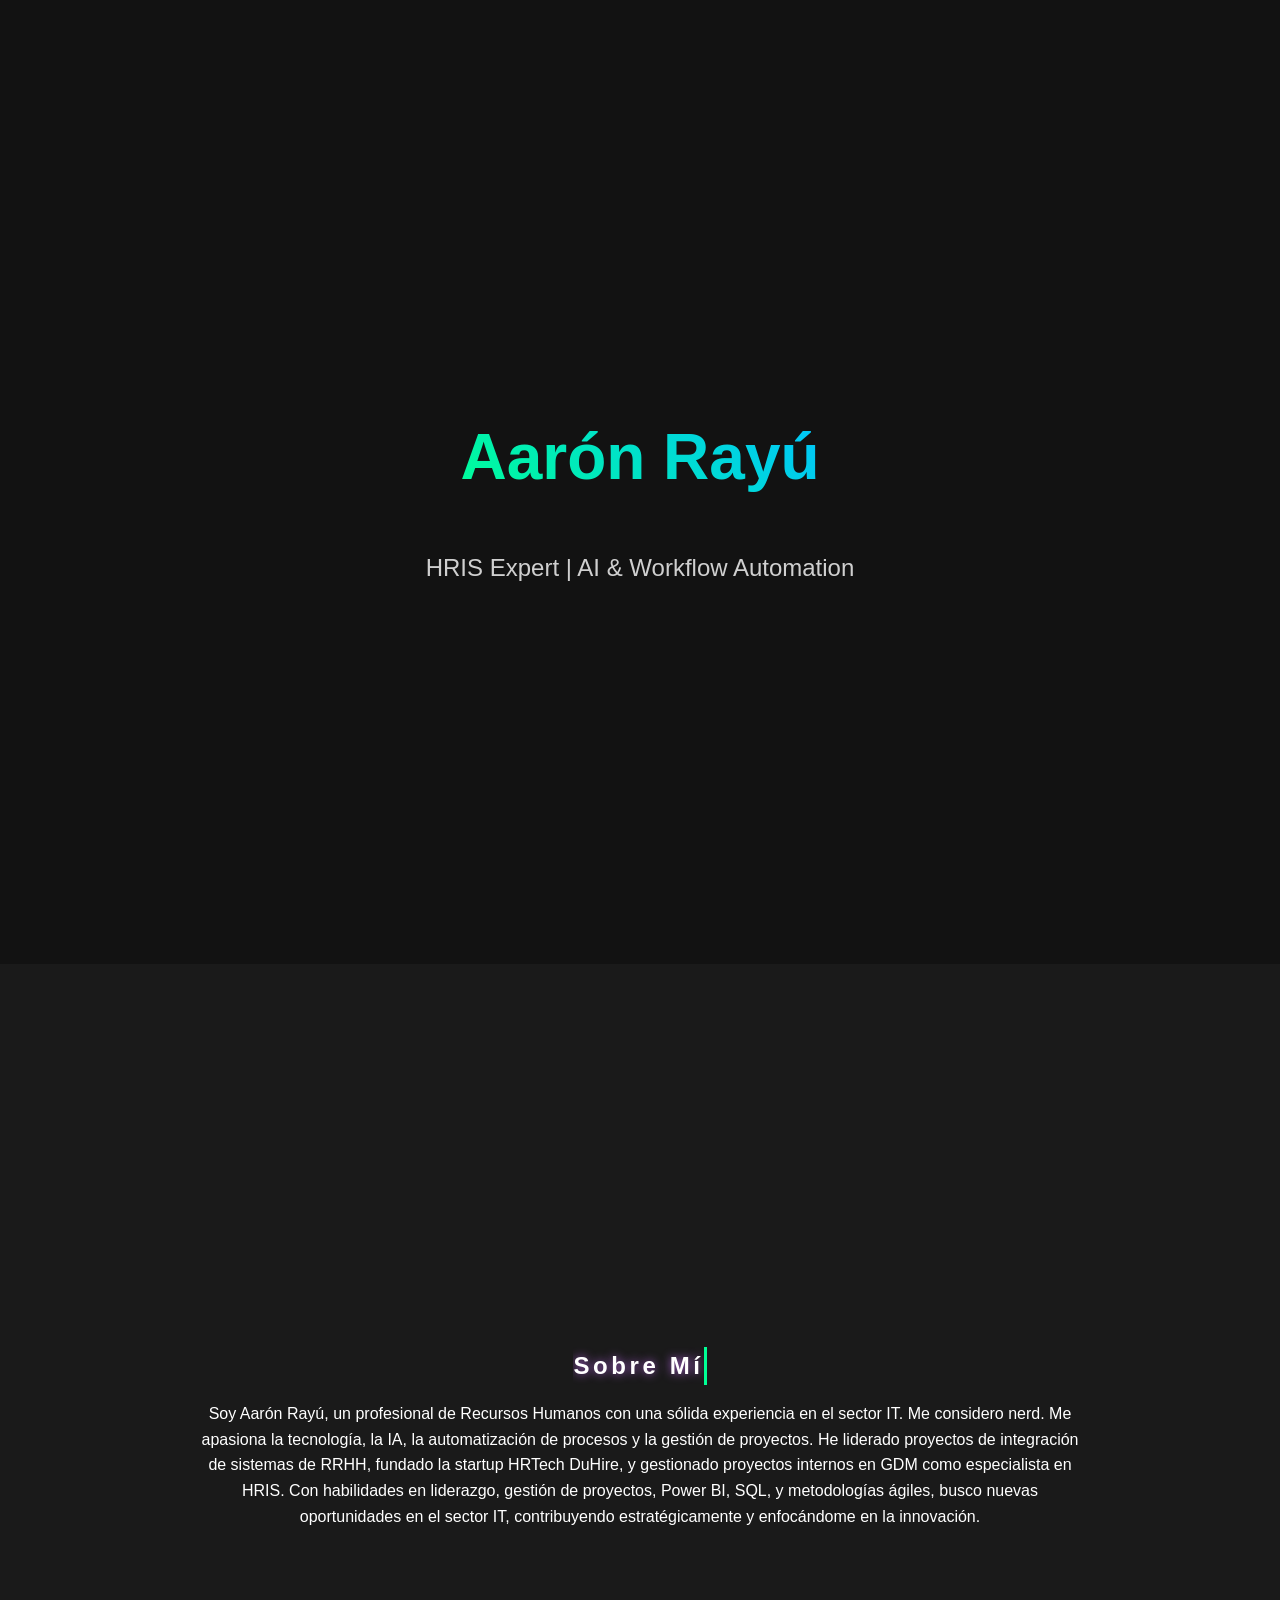
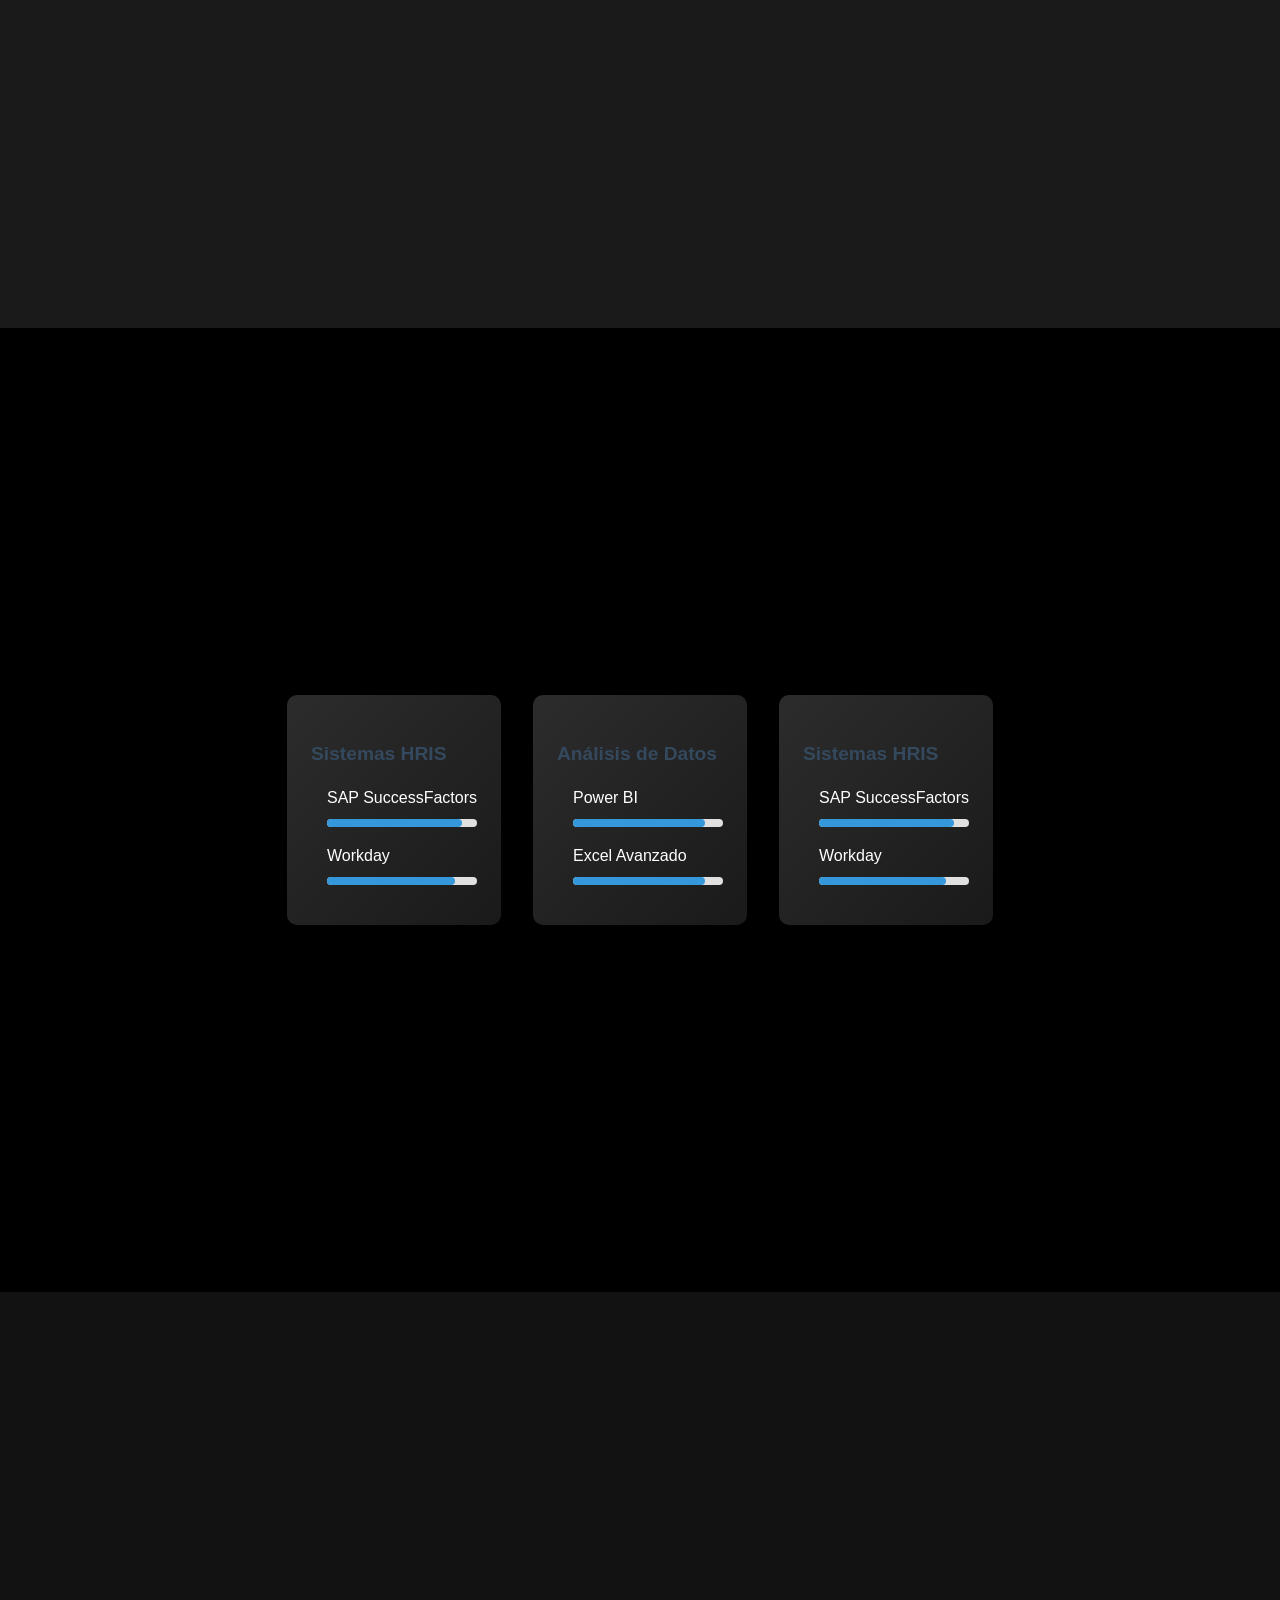
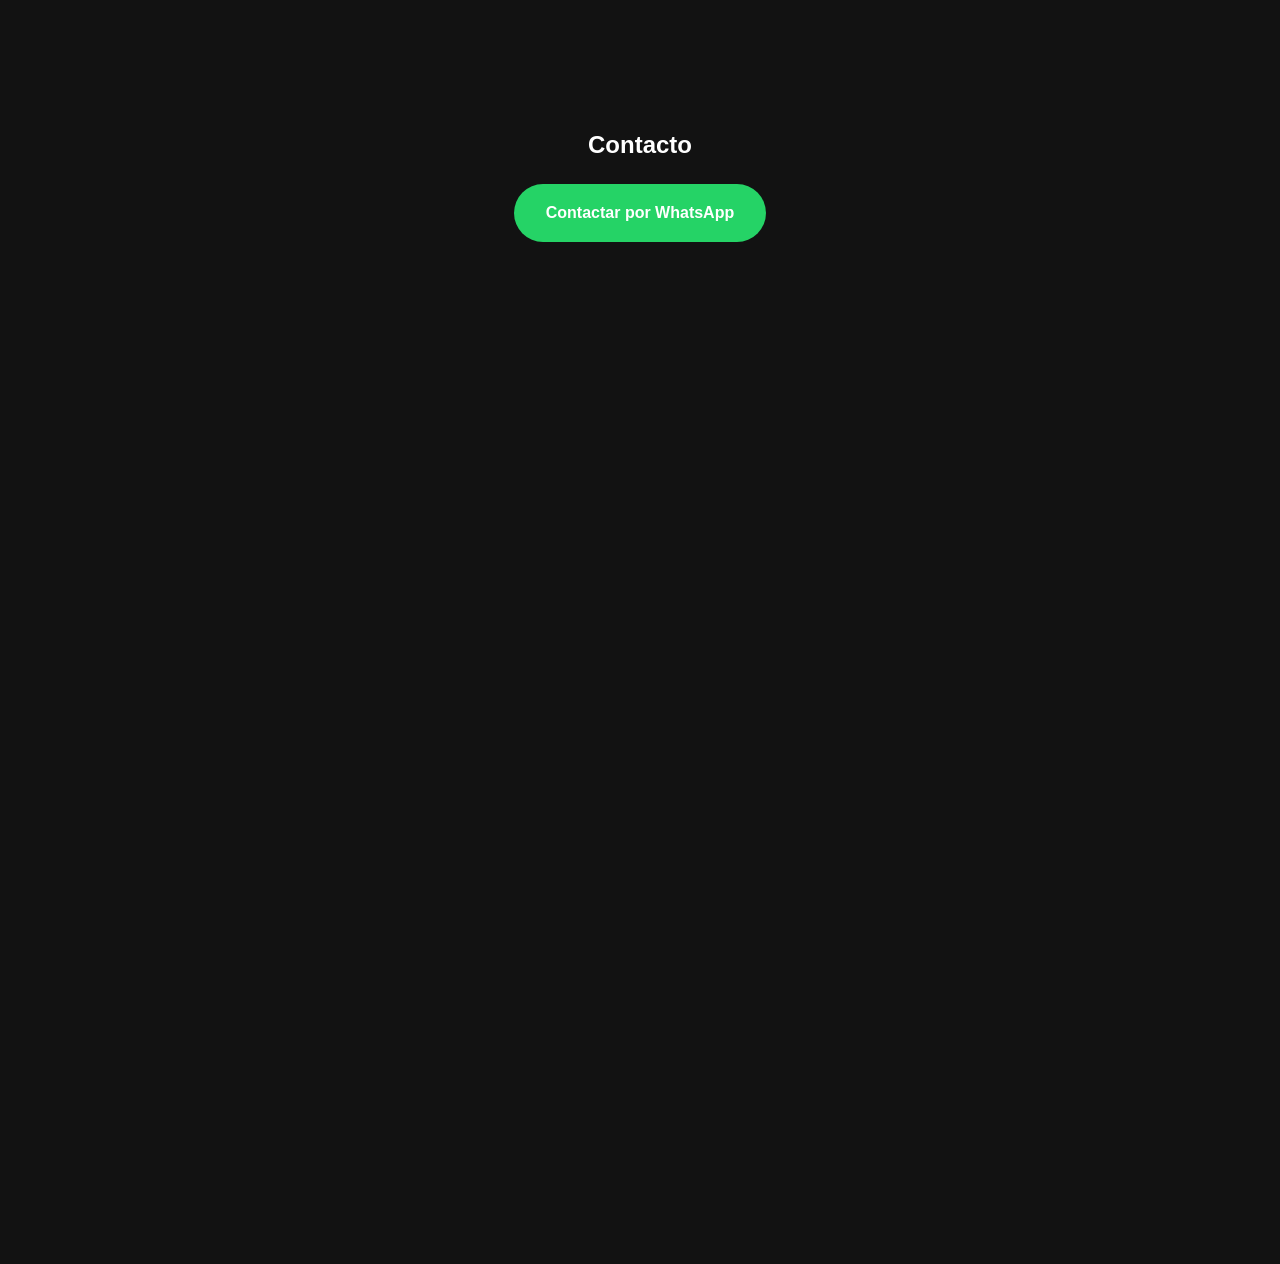
==== index.html @ 1d10088f "Update and rename index.html.html to index.html" ====
<!DOCTYPE html>
<html lang="es">
<head>
    <meta charset="UTF-8">
    <meta name="viewport" content="width=device-width, initial-scale=1.0">
    <title>Aarón Rayú - HRIS Automation AI</title>
    <link rel="stylesheet" href="experimentostyle.css">
</head>
<body>
    <section class="hero">
        <h1>Aarón Rayú</h1>
        <p>HRIS Expert | AI & Workflow Automation</p>
    </section>

    <section class="about">
        <div style="padding: 0 10rem;">
            <h1 class="typewriter">Sobre Mí</h1>
            <p class="typewriter-delay">Soy Aarón Rayú, un profesional de Recursos Humanos con una sólida experiencia en el sector IT. Me considero nerd. Me apasiona la tecnología, la IA, la automatización de procesos y la gestión de proyectos. He liderado proyectos de integración de sistemas de RRHH, fundado la startup HRTech DuHire, y gestionado proyectos internos en GDM como especialista en HRIS. Con habilidades en liderazgo, gestión de proyectos, Power BI, SQL, y metodologías ágiles, busco nuevas oportunidades en el sector IT, contribuyendo estratégicamente y enfocándome en la innovación.</p>
        </div>
    </section>
    <!--Sección horizontal -->
    <section id="logros-section" class="horizontal-sections">
    <div class="container">
        <div class="sections-grid">
            <!-- Sección Habilidades -->
            <div class="section-card">
                <div class="skills-list">
                    <div class="skill-category">
                        <h3>Sistemas HRIS</h3>
                        <div class="skill-item">
                            <i class="fas fa-database"></i>
                            <div class="skill-info">
                                <span>SAP SuccessFactors</span>
                                <div class="progress-bar" data-progress="90"></div>
                            </div>
                        </div>
                        <div class="skill-item">
                            <i class="fas fa-cloud"></i>
                            <div class="skill-info">
                                <span>Workday</span>
                                <div class="progress-bar" data-progress="85"></div>
                            </div>
                        </div>
                    </div>
                </div>
            </div>

            <!-- Experiencia actualizada con más detalles -->
            <div class="section-card">
                <div class="skills-list">
                    <div class="skill-category">
                        <h3>Análisis de Datos</h3>
                        <div class="skill-item">
                            <i class="fas fa-chart-bar"></i>
                            <div class="skill-info">
                                <span>Power BI</span>
                                <div class="progress-bar" data-progress="88"></div>
                            </div>
                        </div>
                        <div class="skill-item">
                            <i class="fas fa-table"></i>
                            <div class="skill-info">
                                <span>Excel Avanzado</span>
                                <div class="progress-bar" data-progress="88"></div>
                            </div>
                        </div>
                    </div>
                </div>
            </div>

            <!-- Sección Logros -->
            <div class="section-card">
                <div class="skills-list">
                    <div class="skill-category">
                        <h3>Sistemas HRIS</h3>
                        <div class="skill-item">
                            <i class="fas fa-database"></i>
                            <div class="skill-info">
                                <span>SAP SuccessFactors</span>
                                <div class="progress-bar" data-progress="90"></div>
                            </div>
                        </div>
                        <div class="skill-item">
                            <i class="fas fa-cloud"></i>
                            <div class="skill-info">
                                <span>Workday</span>
                                <div class="progress-bar" data-progress="85"></div>
                            </div>
                        </div>
                    </div>
                </div>
            </div>
        </div>
    </div>
    </section>

    <section class="contact">
        <h2>Contacto</h2>
        <a href="https://wa.me/+5492364697158" class="whatsapp-btn" target="_blank">
            Contactar por WhatsApp
        </a>
    </section>

    <!-- Zapier Chatbot -->
    <div class="chatbot-container">
        <iframe 
            src='https://interfaces.zapier.com/embed/chatbot/cm3dgpeet00ac5e7r3qow39re' 
            height='600px' 
            width='400px' 
            allow='clipboard-write *' 
            style="border: none;">
        </iframe>
    </div>
</body>
</html>
---- experimentostyle.css ----
/* experimentostyle.css */
:root {
    --bg-color: #121212;
    --text-color: #ffffff;
    --accent-color: #00ff95;
    --spacing: 2rem;
}

body {
    margin: 0;
    padding: 0;
    background-color: var(--bg-color);
    color: var(--text-color);
    font-family: 'Inter', sans-serif;
    line-height: 1.6;
}

section {
    padding: var(--spacing);
    min-height: 100vh;
    display: flex;
    align-items: center;
    justify-content: center;
    flex-direction: column;
}

.hero {
    text-align: center;
}

.hero h1 {
    font-size: 4rem;
    margin-bottom: 1rem;
    background: linear-gradient(45deg, var(--accent-color), #00c3ff);
    -webkit-background-clip: text;
    background-clip: text;
    color: transparent;
}

.hero p {
    font-size: 1.5rem;
    opacity: 0.8;
}

.about {
    background-color: #1a1a1a;
    text-align: center;
}

.contact {
    text-align: center;
}

.whatsapp-btn {
    display: inline-block;
    background-color: #25D366;
    color: white;
    padding: 1rem 2rem;
    border-radius: 50px;
    text-decoration: none;
    font-weight: bold;
    transition: transform 0.3s ease;
}

.whatsapp-btn:hover {
    transform: translateY(-3px);
}

/* Estilos para la sección horizontal */
.horizontal-sections {
    padding: 2rem 0;
    background-color: #000000;
}

.container {
    max-width: 1200px;
    margin: 0 auto;
    padding: 0 1rem;
}

.sections-grid {
    display: grid;
    grid-template-columns: repeat(3, 1fr);
    gap: 2rem;
}

/* Estilos para las tarjetas de sección */
.section-card {
    background: linear-gradient(135deg, #2c2c2c 0%, #1a1a1a 100%);
    border-radius: 10px;
    padding: 1.5rem;
    box-shadow: 0 4px 6px rgba(0, 0, 0, 0.3);
    color: #ffffff;
}

.section-card h2 {
    background: linear-gradient(135deg, #00ff95 0%, #00b8ff 100%);
    -webkit-background-clip: text;
    background-clip: text;
    -webkit-text-fill-color: transparent;
    margin-bottom: 1.5rem;
    font-size: 1.5rem;
    border-bottom: 2px solid #00b8ff;
    padding-bottom: 0.5rem;
}

/* Estilos para las habilidades */
.skills-list {
    display: flex;
    flex-direction: column;
    gap: 1.5rem;
}

.skill-category h3 {
    color: #34495e;
    margin-bottom: 1rem;
    font-size: 1.2rem;
}

.skill-item {
    display: flex;
    align-items: center;
    margin-bottom: 1rem;
}

.skill-item i {
    font-size: 1.5rem;
    margin-right: 1rem;
    color: #3498db;
}

.skill-info {
    flex-grow: 1;
}

.progress-bar {
    height: 8px;
    background: #e0e0e0;
    border-radius: 4px;
    margin-top: 0.5rem;
    position: relative;
}

.progress-bar::after {
    content: '';
    position: absolute;
    left: 0;
    top: 0;
    height: 100%;
    background: #3498db;
    border-radius: 4px;
    width: var(--progress);
}

/* Estilos para la experiencia */
.experience-list {
    display: flex;
    flex-direction: column;
    gap: 1.5rem;
}

.experience-item {
    padding-bottom: 1rem;
    border-bottom: 1px solid #eee;
}

.experience-header {
    display: flex;
    align-items: center;
    gap: 1rem;
    margin-bottom: 0.5rem;
}

.experience-header i {
    color: #3498db;
}

.experience-header strong {
    color: #7f8c8d;
}

.company {
    color: #7f8c8d;
    font-style: italic;
    margin: 0.5rem 0;
}

.experience-details {
    margin-top: 0.5rem;
    padding-left: 1.2rem;
}

.experience-details li {
    margin-bottom: 0.3rem;
    color: #666;
}

/* Estilos para los logros */
.achievements-list {
    display: flex;
    flex-direction: column;
    gap: 1.5rem;
}

.achievement-item {
    display: flex;
    gap: 1rem;
    align-items: flex-start;
}

.achievement-icon {
    background: #3498db;
    color: white;
    width: 40px;
    height: 40px;
    border-radius: 50%;
    display: flex;
    align-items: center;
    justify-content: center;
}

.achievement-content h3 {
    color: #2c3e50;
    margin-bottom: 0.3rem;
    font-size: 1.1rem;
}

.achievement-content p {
    color: #666;
    margin-bottom: 0.3rem;
}

.achievement-date {
    color: #95a5a6;
    font-size: 0.9rem;
}

/* Media queries para responsividad */
@media (max-width: 768px) {
    .sections-grid {
        grid-template-columns: 1fr;
    }
    
    .section-card {
        padding: 1rem;
    }
}

/* Animación para las barras de progreso */
.progress-bar[data-progress] {
    --progress: 0%;
}

.progress-bar[data-progress="90"] { --progress: 90%; }
.progress-bar[data-progress="85"] { --progress: 85%; }
.progress-bar[data-progress="88"] { --progress: 88%; }
.progress-bar[data-progress="82"] { --progress: 82%; }

.typewriter {
    overflow: hidden;
    border-right: .15em solid var(--accent-color);
    white-space: nowrap;
    margin: 0 auto;
    letter-spacing: 0.15em;
    animation: 
        typing 3.5s steps(30, end),
        blink-caret .75s step-end infinite;
    max-width: fit-content;
    font-weight: bold;
    text-shadow: 0 0 10px rgba(180, 99, 226, 0.897);
}

@keyframes typing {
    from { width: 0 }
    to { width: 100% }
}

@keyframes blink-caret {
    from, to { border-color: transparent }
    50% { border-color: #00b8ff }

}

.chat-container {
    position: fixed;
    bottom: 20px;
    right: 20px;
    width: 350px;
    height: 500px;
    z-index: 1000;
    background: var(--bg-color);
    border-radius: 10px;
    box-shadow: 0 4px 12px rgba(0, 0, 0, 0.15);
    overflow: hidden;
}

.chat-widget {
    width: 100%;
    height: 100%;
}

/* Responsive */
@media (max-width: 768px) {
    .chat-container {
        width: 90%;
        height: 400px;
        bottom: 10px;
        right: 5%;
    }
}
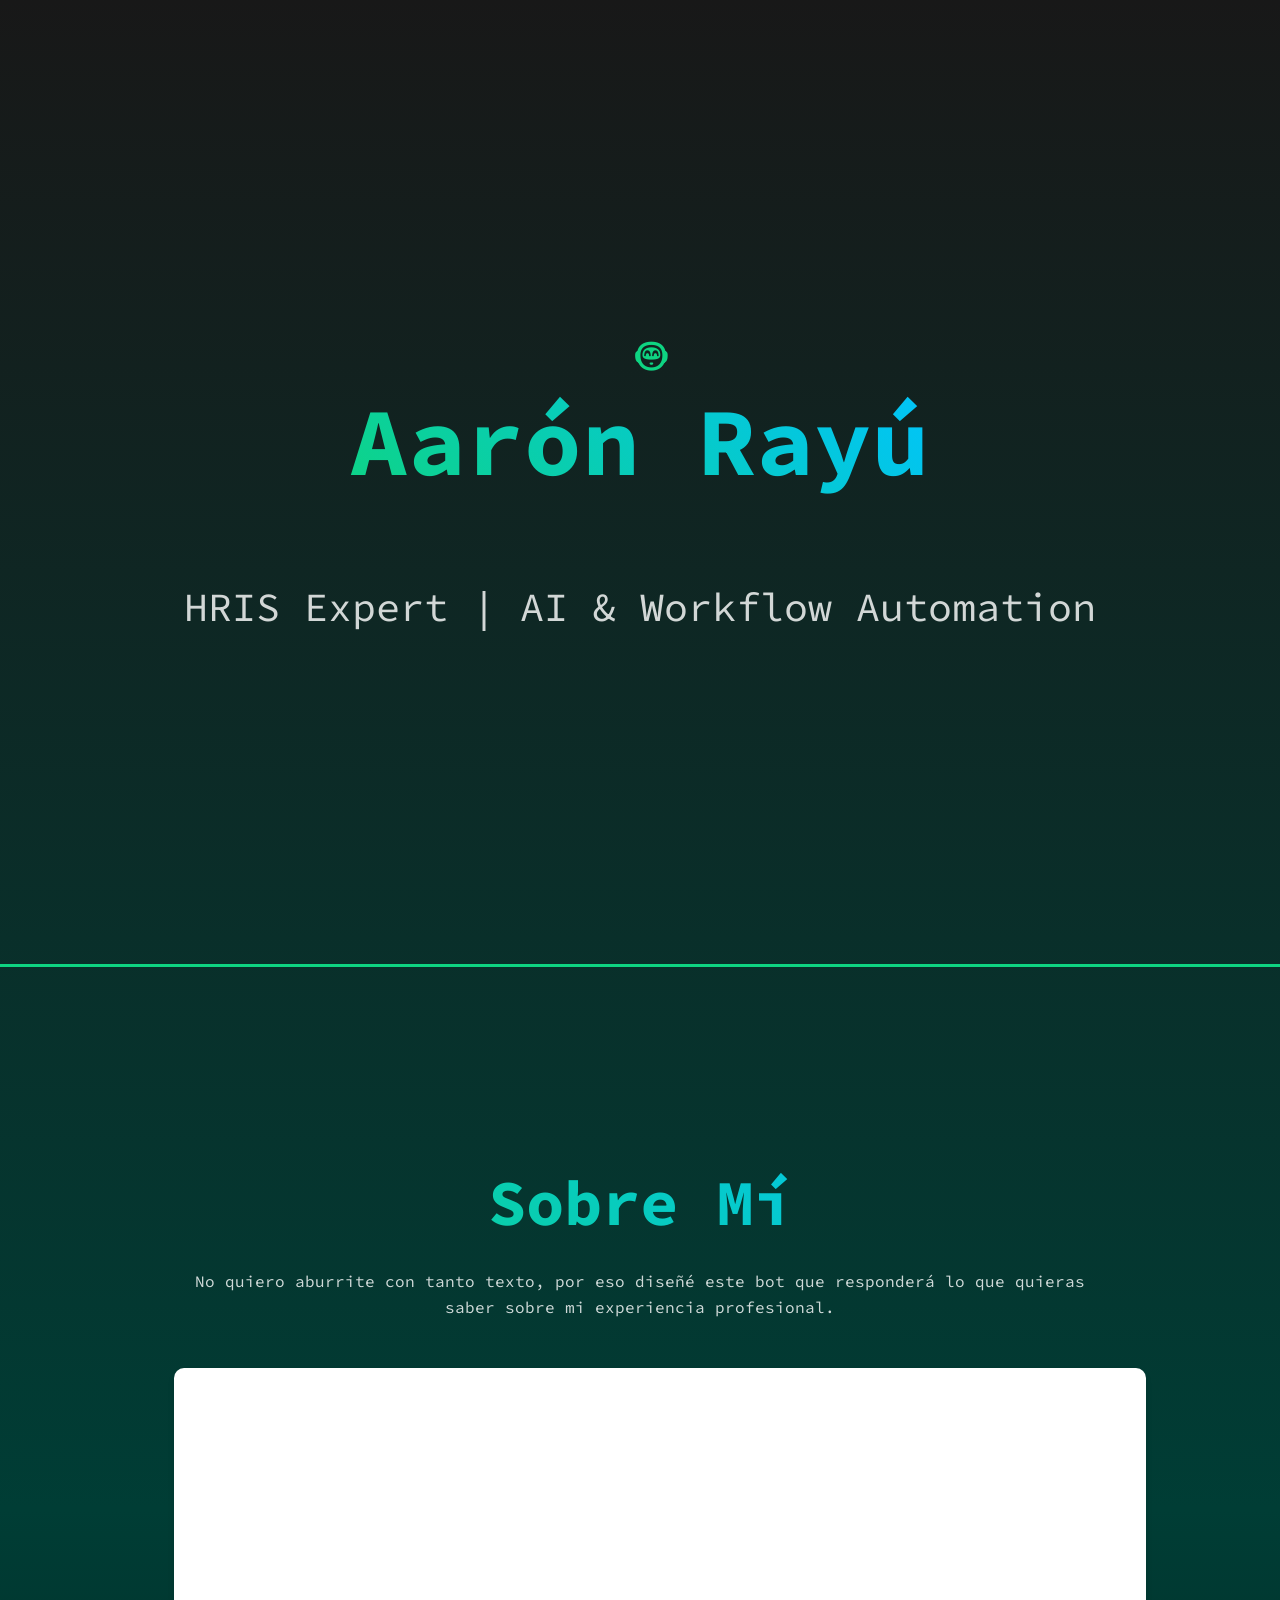
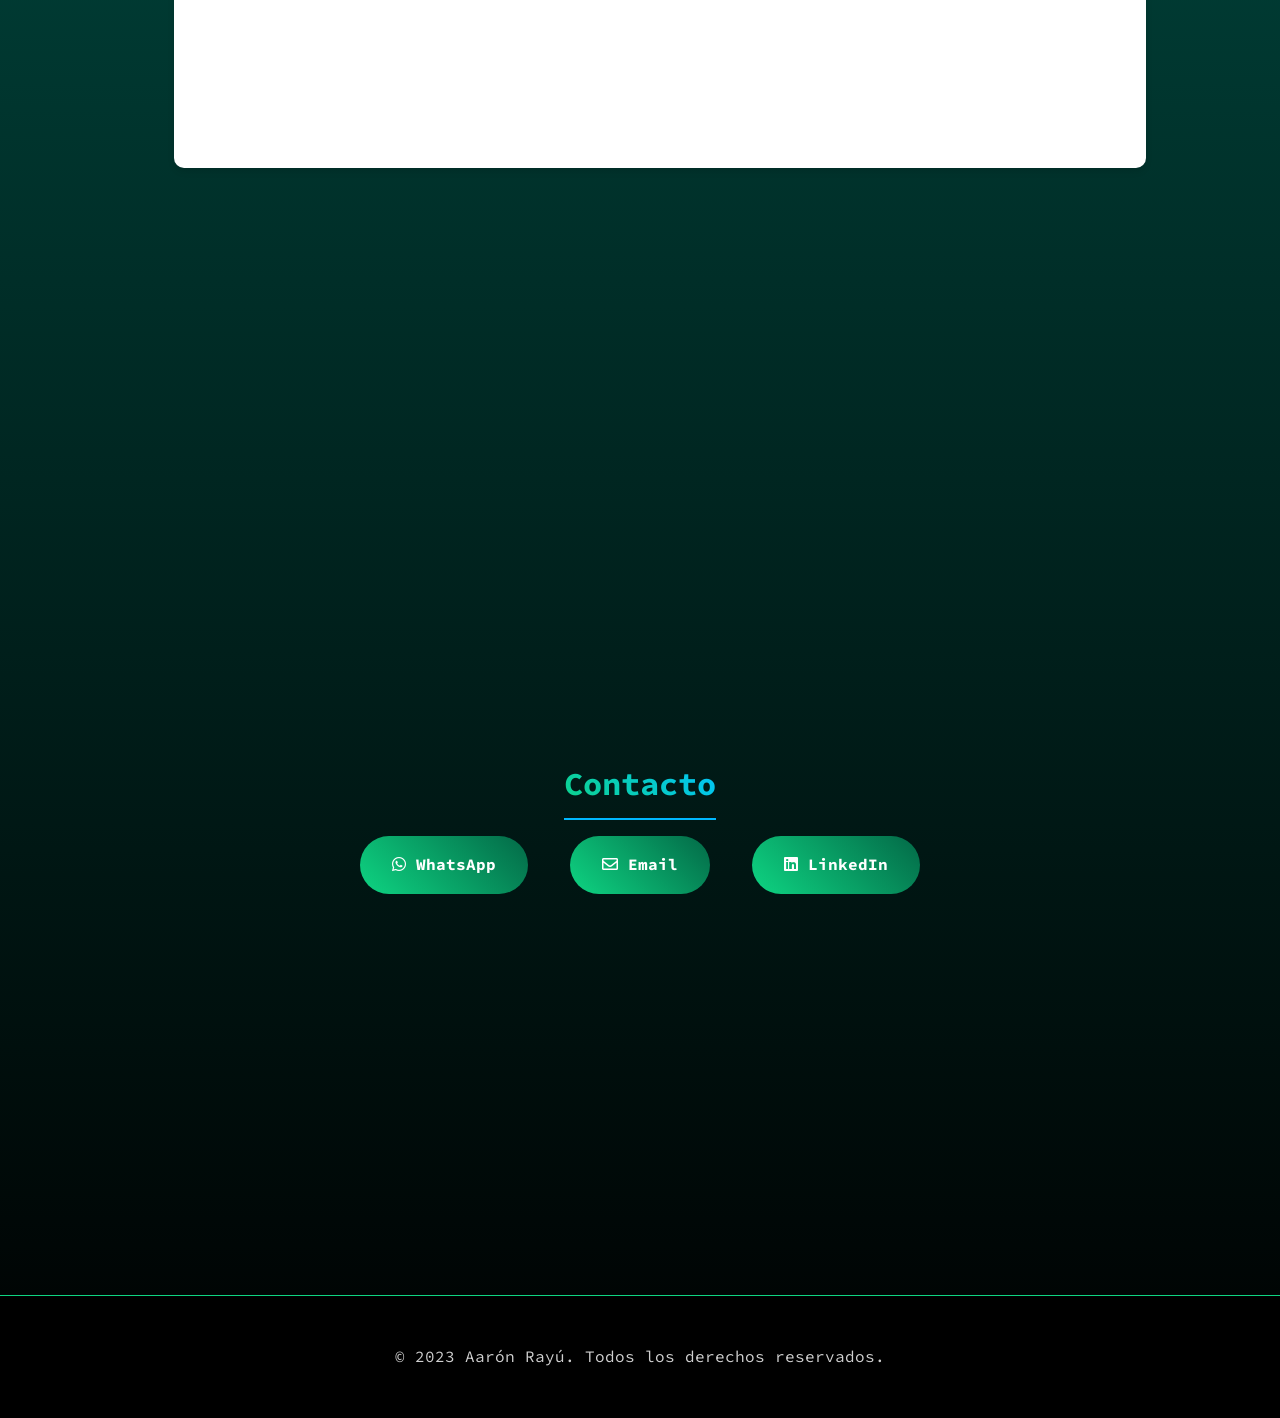
==== commit f10bbce8: "Update index.html" ====
--- a/index.html
+++ b/index.html
@@ -15,101 +15,35 @@
     <section class="about">
         <div style="padding: 0 10rem;">
             <h1 class="typewriter">Sobre Mí</h1>
-            <p class="typewriter-delay">Soy Aarón Rayú, un profesional de Recursos Humanos con una sólida experiencia en el sector IT. Me considero nerd. Me apasiona la tecnología, la IA, la automatización de procesos y la gestión de proyectos. He liderado proyectos de integración de sistemas de RRHH, fundado la startup HRTech DuHire, y gestionado proyectos internos en GDM como especialista en HRIS. Con habilidades en liderazgo, gestión de proyectos, Power BI, SQL, y metodologías ágiles, busco nuevas oportunidades en el sector IT, contribuyendo estratégicamente y enfocándome en la innovación.</p>
+            <p class="typewriter-delay">No quiero aburrite con tanto texto, por eso diseñé este bot que responderá lo que quieras saber sobre mi experiencia profesional.</p>
         </div>
-    </section>
-    <!--Sección horizontal -->
-    <section id="logros-section" class="horizontal-sections">
-    <div class="container">
-        <div class="sections-grid">
-            <!-- Sección Habilidades -->
-            <div class="section-card">
-                <div class="skills-list">
-                    <div class="skill-category">
-                        <h3>Sistemas HRIS</h3>
-                        <div class="skill-item">
-                            <i class="fas fa-database"></i>
-                            <div class="skill-info">
-                                <span>SAP SuccessFactors</span>
-                                <div class="progress-bar" data-progress="90"></div>
-                            </div>
-                        </div>
-                        <div class="skill-item">
-                            <i class="fas fa-cloud"></i>
-                            <div class="skill-info">
-                                <span>Workday</span>
-                                <div class="progress-bar" data-progress="85"></div>
-                            </div>
-                        </div>
-                    </div>
-                </div>
-            </div>
-
-            <!-- Experiencia actualizada con más detalles -->
-            <div class="section-card">
-                <div class="skills-list">
-                    <div class="skill-category">
-                        <h3>Análisis de Datos</h3>
-                        <div class="skill-item">
-                            <i class="fas fa-chart-bar"></i>
-                            <div class="skill-info">
-                                <span>Power BI</span>
-                                <div class="progress-bar" data-progress="88"></div>
-                            </div>
-                        </div>
-                        <div class="skill-item">
-                            <i class="fas fa-table"></i>
-                            <div class="skill-info">
-                                <span>Excel Avanzado</span>
-                                <div class="progress-bar" data-progress="88"></div>
-                            </div>
-                        </div>
-                    </div>
-                </div>
-            </div>
-
-            <!-- Sección Logros -->
-            <div class="section-card">
-                <div class="skills-list">
-                    <div class="skill-category">
-                        <h3>Sistemas HRIS</h3>
-                        <div class="skill-item">
-                            <i class="fas fa-database"></i>
-                            <div class="skill-info">
-                                <span>SAP SuccessFactors</span>
-                                <div class="progress-bar" data-progress="90"></div>
-                            </div>
-                        </div>
-                        <div class="skill-item">
-                            <i class="fas fa-cloud"></i>
-                            <div class="skill-info">
-                                <span>Workday</span>
-                                <div class="progress-bar" data-progress="85"></div>
-                            </div>
-                        </div>
-                    </div>
-                </div>
-            </div>
+         <!-- Zapier Chatbot -->
+        <div class="chatbot-container">
+            <iframe class="chatbot-iframe" src='https://interfaces.zapier.com/embed/chatbot/cm3dgpeet00ac5e7r3qow39re'></iframe>
         </div>
-    </div>
     </section>
 
     <section class="contact">
         <h2>Contacto</h2>
-        <a href="https://wa.me/+5492364697158" class="whatsapp-btn" target="_blank">
-            Contactar por WhatsApp
-        </a>
+        <div class="contact-buttons">
+            <a href="https://wa.me/+5492364697158" class="contact-btn whatsapp" target="_blank" rel="noopener noreferrer">
+                <i class="fab fa-whatsapp"></i>
+                WhatsApp
+            </a>
+            <a href="mailto:aaronrayu@gmail.com" class="contact-btn email" target="_blank" rel="noopener noreferrer">
+                <i class="far fa-envelope"></i>
+                Email
+            </a>
+            <a href="https://www.linkedin.com/in/aaronrayu/" class="contact-btn linkedin" target="_blank" rel="noopener noreferrer">
+                <i class="fab fa-linkedin"></i>
+                LinkedIn
+            </a>
+        </div>
+        <link rel="stylesheet" href="https://cdnjs.cloudflare.com/ajax/libs/font-awesome/5.15.4/css/all.min.css">
     </section>
 
-    <!-- Zapier Chatbot -->
-    <div class="chatbot-container">
-        <iframe 
-            src='https://interfaces.zapier.com/embed/chatbot/cm3dgpeet00ac5e7r3qow39re' 
-            height='600px' 
-            width='400px' 
-            allow='clipboard-write *' 
-            style="border: none;">
-        </iframe>
-    </div>
+    <footer class="footer">
+        <p>&copy; 2023 Aarón Rayú. Todos los derechos reservados.</p>
+    </footer>
 </body>
 </html>
--- a/experimentostyle.css
+++ b/experimentostyle.css
@@ -1,17 +1,23 @@
 /* experimentostyle.css */
+@import url('https://fonts.googleapis.com/css2?family=Source+Code+Pro:wght@400;500;600;700&display=swap');
+
 :root {
     --bg-color: #121212;
-    --text-color: #ffffff;
-    --accent-color: #00ff95;
+    --text-color: #ffffffd0;
+    --accent-color: #0ed482;
     --spacing: 2rem;
+    --title-gradient: linear-gradient(45deg, var(--accent-color), #00c3ff);
+    --title-border: 2px solid #00b8ff;
+    --font-main: 'Source Code Pro', monospace;
+    --gradient-bg: linear-gradient(180deg, #181818 0%, #003d35 50%, #000000 100%);
 }
 
 body {
     margin: 0;
     padding: 0;
-    background-color: var(--bg-color);
+    background: var(--gradient-bg);
     color: var(--text-color);
-    font-family: 'Inter', sans-serif;
+    font-family: var(--font-main);
     line-height: 1.6;
 }
 
@@ -29,282 +35,166 @@
 }
 
 .hero h1 {
-    font-size: 4rem;
+    font-family: var(--font-main);
+    font-weight: 700;
+    font-size: 6rem;
     margin-bottom: 1rem;
-    background: linear-gradient(45deg, var(--accent-color), #00c3ff);
+    background: var(--title-gradient);
     -webkit-background-clip: text;
     background-clip: text;
     color: transparent;
+    opacity: 0;
+    animation: fadeIn 2s ease forwards;
+    position: relative;
+}
+
+.hero h1::before {
+    content: '🤖';
+    position: absolute;
+    top: -3rem;
+    left: 50%;
+    transform: translateX(-10%);
+    font-size: 3rem;
+    animation: floatIcon 3s ease-in-out infinite;
+    color: var(--accent-color);
+}
+
+@keyframes floatIcon {
+    0%, 100% {
+        transform: translateX(-50%) translateY(0);
+    }
+    50% {
+        transform: translateX(-50%) translateY(-15px);
+    }
+}
+
+@keyframes fadeIn {
+    from {
+        opacity: 0;
+    }
+    to {
+        opacity: 1;
+    }
 }
 
 .hero p {
-    font-size: 1.5rem;
-    opacity: 0.8;
+    font-family: var(--font-main);
+    font-weight: 400;
+    font-size: 2.5rem;
+    opacity: 0;
+    animation: fadeIn 3s ease forwards 2s;
 }
 
 .about {
-    background-color: #1a1a1a;
-    text-align: center;
+    background: linear-gradient(135deg, rgba(0,0,0,0.8) 0%, rgba(0,0,0,0.9) 100%),
+                url(https://ethic.es/wp-content/uploads/2020/06/starry_wave-scaled.jpg);
+    background-size: cover;
+    background-position: center;
+    background-attachment: fixed;
+    background-blend-mode: multiply;
+    text-align: center;
+    position: relative;
+    z-index: 1;
+    clip-path: polygon(0 0, 100% 0, 100% 100%, 0 100%);
+    border-top: 3px solid var(--accent-color);
 }
 
 .contact {
     text-align: center;
 }
 
-.whatsapp-btn {
+.contact-btn {
     display: inline-block;
-    background-color: #25D366;
+    background: linear-gradient(45deg, var(--accent-color), #036947);
     color: white;
     padding: 1rem 2rem;
     border-radius: 50px;
     text-decoration: none;
     font-weight: bold;
-    transition: transform 0.3s ease;
-}
-
-.whatsapp-btn:hover {
+    transition: transform 0.3s ease, background 0.3s ease;
+    margin: 0 1rem;
+}
+
+.contact-btn:hover {
     transform: translateY(-3px);
 }
 
-/* Estilos para la sección horizontal */
-.horizontal-sections {
-    padding: 2rem 0;
-    background-color: #000000;
-}
-
-.container {
-    max-width: 1200px;
-    margin: 0 auto;
-    padding: 0 1rem;
-}
-
-.sections-grid {
-    display: grid;
-    grid-template-columns: repeat(3, 1fr);
-    gap: 2rem;
-}
-
-/* Estilos para las tarjetas de sección */
-.section-card {
-    background: linear-gradient(135deg, #2c2c2c 0%, #1a1a1a 100%);
+.chatbot-container {
+    display: flex;
+    justify-content: center;
+    align-items: center;
+    width: 100%;
+    margin: 2rem auto;
+    padding: 0 20px;
+}
+
+.chatbot-iframe {
+    width: 80%;
+    height: 400px;
+    border: none;
     border-radius: 10px;
-    padding: 1.5rem;
-    box-shadow: 0 4px 6px rgba(0, 0, 0, 0.3);
-    color: #ffffff;
-}
-
-.section-card h2 {
-    background: linear-gradient(135deg, #00ff95 0%, #00b8ff 100%);
+    box-shadow: 0 4px 6px rgba(0, 0, 0, 0.1);
+    background-color: white;
+}
+
+/* Responsive design */
+@media (max-width: 768px) {
+    .chatbot-iframe {
+        width: 95%;
+        height: 350px;
+    }
+}
+
+@media (max-width: 480px) {
+    .chatbot-iframe {
+        width: 100%;
+        height: 300px;
+    }
+}
+
+/* Variables para títulos */
+:root {
+    --title-gradient: linear-gradient(45deg, var(--accent-color), #00c3ff);
+    --title-border: 2px solid #00b8ff;
+}
+
+/* Estilos base para títulos */
+h1, h2, h3 {
+    background: var(--title-gradient);
     -webkit-background-clip: text;
     background-clip: text;
-    -webkit-text-fill-color: transparent;
-    margin-bottom: 1.5rem;
-    font-size: 1.5rem;
-    border-bottom: 2px solid #00b8ff;
+    color: transparent;
+    margin-bottom: 1rem;
+}
+
+/* Variaciones específicas de títulos */
+h1 {
+    font-size: 4rem;
+}
+
+h2 {
+    font-size: 2rem;
     padding-bottom: 0.5rem;
-}
-
-/* Estilos para las habilidades */
-.skills-list {
-    display: flex;
-    flex-direction: column;
-    gap: 1.5rem;
+    border-bottom: var(--title-border);
+}
+
+h3 {
+    font-size: 1.1rem;
+    margin-bottom: 0.3rem;
+}
+
+/* Ajustes específicos si son necesarios */
+.hero h1 {
+    text-align: center;
 }
 
 .skill-category h3 {
-    color: #34495e;
     margin-bottom: 1rem;
-    font-size: 1.2rem;
-}
-
-.skill-item {
-    display: flex;
-    align-items: center;
-    margin-bottom: 1rem;
-}
-
-.skill-item i {
-    font-size: 1.5rem;
-    margin-right: 1rem;
-    color: #3498db;
-}
-
-.skill-info {
-    flex-grow: 1;
-}
-
-.progress-bar {
-    height: 8px;
-    background: #e0e0e0;
-    border-radius: 4px;
-    margin-top: 0.5rem;
-    position: relative;
-}
-
-.progress-bar::after {
-    content: '';
-    position: absolute;
-    left: 0;
-    top: 0;
-    height: 100%;
-    background: #3498db;
-    border-radius: 4px;
-    width: var(--progress);
-}
-
-/* Estilos para la experiencia */
-.experience-list {
-    display: flex;
-    flex-direction: column;
-    gap: 1.5rem;
-}
-
-.experience-item {
-    padding-bottom: 1rem;
-    border-bottom: 1px solid #eee;
-}
-
-.experience-header {
-    display: flex;
-    align-items: center;
-    gap: 1rem;
-    margin-bottom: 0.5rem;
-}
-
-.experience-header i {
-    color: #3498db;
-}
-
-.experience-header strong {
-    color: #7f8c8d;
-}
-
-.company {
-    color: #7f8c8d;
-    font-style: italic;
-    margin: 0.5rem 0;
-}
-
-.experience-details {
-    margin-top: 0.5rem;
-    padding-left: 1.2rem;
-}
-
-.experience-details li {
-    margin-bottom: 0.3rem;
-    color: #666;
-}
-
-/* Estilos para los logros */
-.achievements-list {
-    display: flex;
-    flex-direction: column;
-    gap: 1.5rem;
-}
-
-.achievement-item {
-    display: flex;
-    gap: 1rem;
-    align-items: flex-start;
-}
-
-.achievement-icon {
-    background: #3498db;
-    color: white;
-    width: 40px;
-    height: 40px;
-    border-radius: 50%;
-    display: flex;
-    align-items: center;
-    justify-content: center;
-}
-
-.achievement-content h3 {
-    color: #2c3e50;
-    margin-bottom: 0.3rem;
-    font-size: 1.1rem;
-}
-
-.achievement-content p {
-    color: #666;
-    margin-bottom: 0.3rem;
-}
-
-.achievement-date {
-    color: #95a5a6;
-    font-size: 0.9rem;
-}
-
-/* Media queries para responsividad */
-@media (max-width: 768px) {
-    .sections-grid {
-        grid-template-columns: 1fr;
-    }
-    
-    .section-card {
-        padding: 1rem;
-    }
-}
-
-/* Animación para las barras de progreso */
-.progress-bar[data-progress] {
-    --progress: 0%;
-}
-
-.progress-bar[data-progress="90"] { --progress: 90%; }
-.progress-bar[data-progress="85"] { --progress: 85%; }
-.progress-bar[data-progress="88"] { --progress: 88%; }
-.progress-bar[data-progress="82"] { --progress: 82%; }
-
-.typewriter {
-    overflow: hidden;
-    border-right: .15em solid var(--accent-color);
-    white-space: nowrap;
-    margin: 0 auto;
-    letter-spacing: 0.15em;
-    animation: 
-        typing 3.5s steps(30, end),
-        blink-caret .75s step-end infinite;
-    max-width: fit-content;
-    font-weight: bold;
-    text-shadow: 0 0 10px rgba(180, 99, 226, 0.897);
-}
-
-@keyframes typing {
-    from { width: 0 }
-    to { width: 100% }
-}
-
-@keyframes blink-caret {
-    from, to { border-color: transparent }
-    50% { border-color: #00b8ff }
-
-}
-
-.chat-container {
-    position: fixed;
-    bottom: 20px;
-    right: 20px;
-    width: 350px;
-    height: 500px;
-    z-index: 1000;
-    background: var(--bg-color);
-    border-radius: 10px;
-    box-shadow: 0 4px 12px rgba(0, 0, 0, 0.15);
-    overflow: hidden;
-}
-
-.chat-widget {
-    width: 100%;
-    height: 100%;
-}
-
-/* Responsive */
-@media (max-width: 768px) {
-    .chat-container {
-        width: 90%;
-        height: 400px;
-        bottom: 10px;
-        right: 5%;
-    }
-}+}
+
+.footer {
+    background-color: rgba(0, 0, 0, 0.9);
+    padding: 2rem var(--spacing);
+    text-align: center;
+    border-top: 1px solid var(--accent-color);
+}
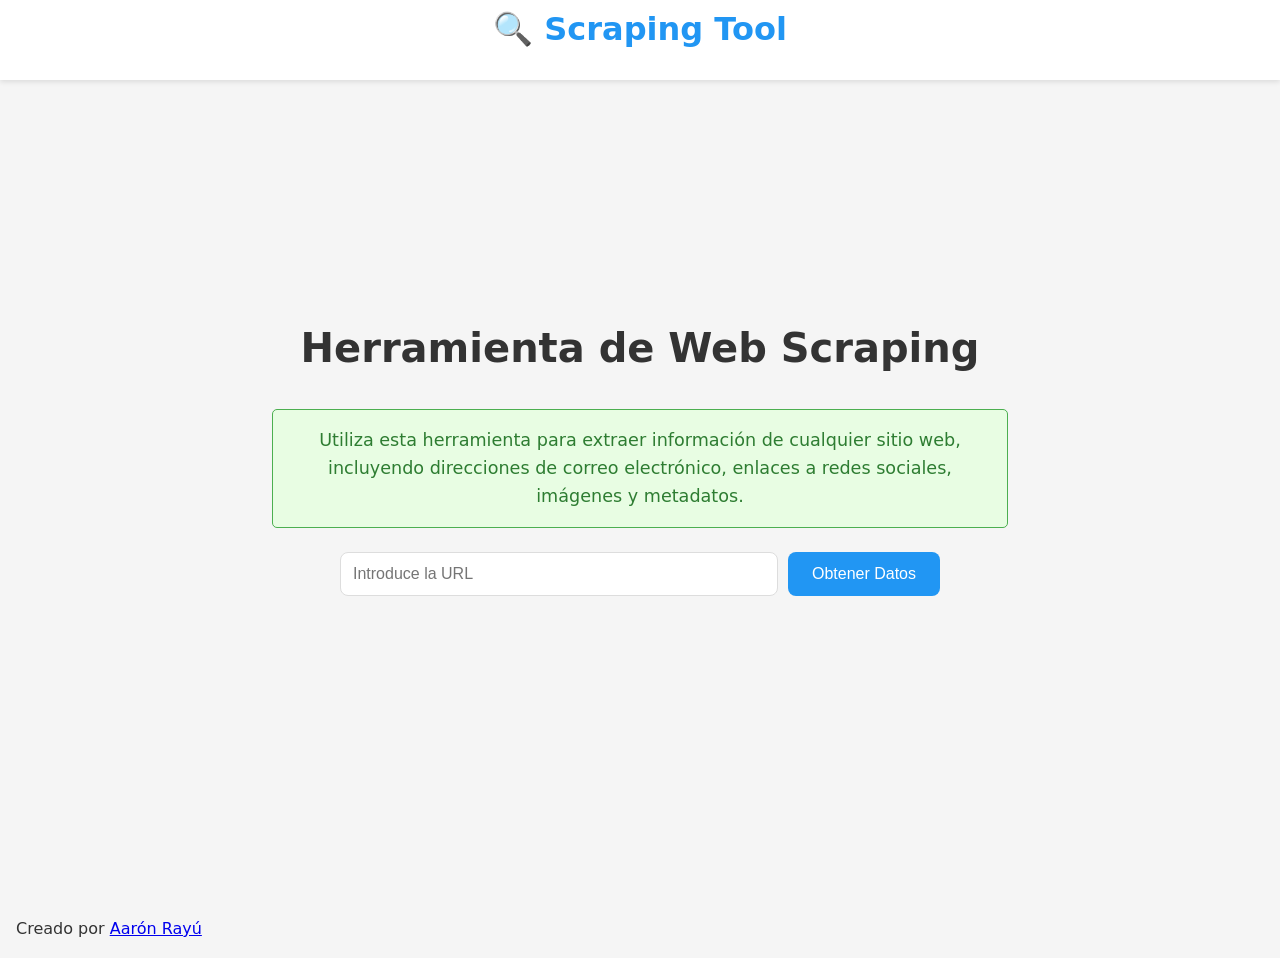
==== commit aefd715f: "Add files via upload" ====
--- a/index.html
+++ b/index.html
@@ -3,47 +3,44 @@
 <head>
     <meta charset="UTF-8">
     <meta name="viewport" content="width=device-width, initial-scale=1.0">
-    <title>Aarón Rayú - HRIS Automation AI</title>
-    <link rel="stylesheet" href="experimentostyle.css">
+    <title>Web Scraping Tool</title>
+    <link rel="stylesheet" href="styles.css">
 </head>
 <body>
-    <section class="hero">
-        <h1>Aarón Rayú</h1>
-        <p>HRIS Expert | AI & Workflow Automation</p>
-    </section>
+    <header class="header">
+        <h1 class="header__title">🔍 Scraping Tool</h1>
+    </header>
 
-    <section class="about">
-        <div style="padding: 0 10rem;">
-            <h1 class="typewriter">Sobre Mí</h1>
-            <p class="typewriter-delay">No quiero aburrite con tanto texto, por eso diseñé este bot que responderá lo que quieras saber sobre mi experiencia profesional.</p>
+    <!-- Contenedor inicial -->
+    <div class="container" id="inicio">
+        <h1>Herramienta de Web Scraping</h1>
+        
+        <div class="descripcion">
+            <p>Utiliza esta herramienta para extraer información de cualquier sitio web, incluyendo direcciones de correo electrónico, enlaces a redes sociales, imágenes y metadatos.</p>
         </div>
-         <!-- Zapier Chatbot -->
-        <div class="chatbot-container">
-            <iframe class="chatbot-iframe" src='https://interfaces.zapier.com/embed/chatbot/cm3dgpeet00ac5e7r3qow39re'></iframe>
+        
+        <!-- Formulario de búsqueda -->
+        <form id="scrapingForm">
+            <input type="url" id="urlInput" placeholder="Introduce la URL" required>
+            <button type="submit">Obtener Datos</button>
+        </form>
+    </div>
+
+    <!-- Contenedor de resultados (inicialmente oculto) -->
+    <div class="container hidden" id="resultados">
+        <!-- Indicador de carga -->
+        <div id="loading" class="loading"></div>
+
+        <!-- Contenedor de resultados -->
+        <div id="resultado" class="resultado">
+            <!-- El contenido de los resultados se insertará aquí -->
         </div>
-    </section>
+    </div>
 
-    <section class="contact">
-        <h2>Contacto</h2>
-        <div class="contact-buttons">
-            <a href="https://wa.me/+5492364697158" class="contact-btn whatsapp" target="_blank" rel="noopener noreferrer">
-                <i class="fab fa-whatsapp"></i>
-                WhatsApp
-            </a>
-            <a href="mailto:aaronrayu@gmail.com" class="contact-btn email" target="_blank" rel="noopener noreferrer">
-                <i class="far fa-envelope"></i>
-                Email
-            </a>
-            <a href="https://www.linkedin.com/in/aaronrayu/" class="contact-btn linkedin" target="_blank" rel="noopener noreferrer">
-                <i class="fab fa-linkedin"></i>
-                LinkedIn
-            </a>
-        </div>
-        <link rel="stylesheet" href="https://cdnjs.cloudflare.com/ajax/libs/font-awesome/5.15.4/css/all.min.css">
-    </section>
+    <script src="script.js"></script>
 
-    <footer class="footer">
-        <p>&copy; 2023 Aarón Rayú. Todos los derechos reservados.</p>
+    <footer>
+        <p>Creado por <a href="https://www.linkedin.com/in/aaron-rayu/" target="_blank">Aarón Rayú</a></p>
     </footer>
 </body>
 </html>
--- a/styles.css
+++ b/styles.css
@@ -0,0 +1,334 @@
+/* Variables y reset */
+:root {
+    --primary-color: #2196F3;
+    --background-color: #f5f5f5;
+    --text-color: #333;
+    --border-radius: 8px;
+    --padding: 16px;
+}
+
+* {
+    margin: 0;
+    padding: 0;
+    box-sizing: border-box;
+}
+
+/* Estilos base */
+body {
+    font-family: 'Segoe UI', system-ui, sans-serif;
+    background-color: var(--background-color);
+    color: var(--text-color);
+    line-height: 1.6;
+    padding: var(--padding);
+}
+
+.container {
+    max-width: 800px;
+    margin: 0 auto;
+    padding: 20px;
+}
+
+h1 {
+    text-align: center;
+    color: var(--primary-color);
+    margin-bottom: 20px;
+}
+
+/* Formulario */
+form {
+    display: flex;
+    gap: 10px;
+    margin-bottom: 20px;
+}
+
+input[type="url"], input[type="text"] {
+    flex: 1;
+    padding: 12px;
+    border: 1px solid #ddd;
+    border-radius: var(--border-radius);
+    font-size: 16px;
+}
+
+button {
+    padding: 12px 24px;
+    background-color: var(--primary-color);
+    color: white;
+    border: none;
+    border-radius: var(--border-radius);
+    cursor: pointer;
+    font-size: 16px;
+}
+
+button:hover {
+    background-color: #1976D2;
+}
+
+/* Secciones de resultados */
+.seccion {
+    background: white;
+    padding: 20px;
+    margin: 20px 0;
+    border-radius: var(--border-radius);
+    box-shadow: 0 2px 4px rgba(0,0,0,0.1);
+}
+
+.seccion h4 {
+    color: var(--primary-color);
+    margin-bottom: 15px;
+}
+
+/* Redes sociales */
+.redes-grid {
+    display: grid;
+    grid-template-columns: repeat(auto-fit, minmax(250px, 1fr));
+    gap: 20px;
+    margin-top: 15px;
+}
+
+.red-social {
+    background: #f8f9fa;
+    padding: 15px;
+    border-radius: var(--border-radius);
+    border: 1px solid #eee;
+}
+
+.red-social h5 {
+    color: var(--primary-color);
+    margin-bottom: 10px;
+    font-size: 1.1em;
+}
+
+/* Lista de enlaces */
+.lista-enlaces {
+    max-height: 500px;
+    overflow-y: auto;
+    border: 1px solid #eee;
+    border-radius: var(--border-radius);
+}
+
+.enlace-item {
+    padding: 10px;
+    border-bottom: 1px solid #eee;
+}
+
+.enlace-item:last-child {
+    border-bottom: none;
+}
+
+.enlace-item a {
+    text-decoration: none;
+    color: var(--text-color);
+    display: block;
+}
+
+.enlace-texto {
+    color: var(--primary-color);
+    font-weight: 500;
+    margin-bottom: 4px;
+}
+
+.enlace-url {
+    font-size: 0.9em;
+    color: #666;
+    word-break: break-all;
+}
+
+/* Buscador */
+.buscador {
+    margin-bottom: 15px;
+}
+
+/* Loading spinner */
+.loading {
+    display: none;
+    text-align: center;
+    padding: 20px;
+}
+
+.loading::after {
+    content: '';
+    display: inline-block;
+    width: 30px;
+    height: 30px;
+    border: 3px solid #f3f3f3;
+    border-top: 3px solid var(--primary-color);
+    border-radius: 50%;
+    animation: spin 1s linear infinite;
+}
+
+@keyframes spin {
+    0% { transform: rotate(0deg); }
+    100% { transform: rotate(360deg); }
+}
+
+/* Responsive */
+@media (max-width: 768px) {
+    form {
+        flex-direction: column;
+    }
+    
+    button {
+        width: 100%;
+    }
+}
+
+/* Agregar al inicio del archivo CSS */
+.hidden {
+    display: none;
+}
+
+/* Estilos para la página de inicio */
+#inicio {
+    display: flex;
+    flex-direction: column;
+    justify-content: center;
+    align-items: center;
+    min-height: 100vh;
+    padding: 20px;
+}
+
+#inicio h1 {
+    font-size: 2.5em;
+    margin-bottom: 40px;
+}
+
+#inicio form {
+    width: 100%;
+    max-width: 600px;
+}
+
+/* Estilos para la nueva sección de imágenes y metadatos */
+.subseccion {
+    background: #f8f9fa;
+    padding: 15px;
+    margin: 10px 0;
+    border-radius: var(--border-radius);
+}
+
+.subseccion h5 {
+    color: var(--primary-color);
+    margin-bottom: 15px;
+    font-size: 1.1em;
+}
+
+.subseccion h6 {
+    color: #666;
+    margin-bottom: 10px;
+    font-size: 1em;
+}
+
+.contenido-imagenes,
+.contenido-meta {
+    display: grid;
+    grid-template-columns: repeat(auto-fit, minmax(250px, 1fr));
+    gap: 20px;
+}
+
+.lista-emails-img,
+.lista-links-img,
+.lista-emails-meta,
+.lista-links-meta,
+.lista-redes-meta {
+    list-style: none;
+    padding: 0;
+    margin: 0;
+}
+
+.lista-emails-img li,
+.lista-links-img li,
+.lista-emails-meta li,
+.lista-links-meta li,
+.lista-redes-meta li {
+    padding: 8px;
+    border-bottom: 1px solid #eee;
+    word-break: break-all;
+}
+
+.lista-links-img a,
+.lista-links-meta a,
+.lista-redes-meta a {
+    color: var(--primary-color);
+    text-decoration: none;
+}
+
+.lista-links-img a:hover,
+.lista-links-meta a:hover,
+.lista-redes-meta a:hover {
+    text-decoration: underline;
+}
+
+.container#inicio {
+    max-width: 800px;
+    margin: 0 auto;
+    padding: 2rem;
+    text-align: center;
+}
+
+.container#inicio h1 {
+    color: #333;
+    margin-bottom: 0.3rem;
+}
+
+.descripcion p {
+    background-color: #e8fde3;
+    color: #2e7d32;
+    padding: 1rem;
+    border-radius: 5px;
+    border: 1px solid #4caf50;
+    margin: 1.5rem 0;
+    font-size: 1.1rem;
+}
+
+.header {
+    /* Disposición y tamaño */
+    display: flex;
+    justify-content: center;
+    align-items: center;
+    padding: 1rem 2rem;
+    height: 80px;
+    width: 100%;
+    
+    /* Fondo y sombra */
+    background-color: #ffffff;
+    box-shadow: 0 2px 5px rgba(0, 0, 0, 0.1);
+    
+    /* Posicionamiento fijo en la parte superior */
+    position: fixed;
+    top: 0;
+    left: 0;
+    z-index: 1000;
+}
+
+/* Estilos para el logo */
+.header__logo {
+    height: 40px;
+    width: auto;
+}
+
+/* Estilos para la navegación */
+.header__nav {
+    display: flex;
+    gap: 2rem;
+}
+
+.header__nav-link {
+    color: #333333;
+    text-decoration: none;
+    font-weight: 500;
+    transition: color 0.3s ease;
+}
+
+.header__nav-link:hover {
+    color: #007bff;
+}
+
+/* Responsive para móviles */
+@media (max-width: 768px) {
+    .header {
+        padding: 1rem;
+    }
+    
+    .header__nav {
+        gap: 1rem;
+    }
+}
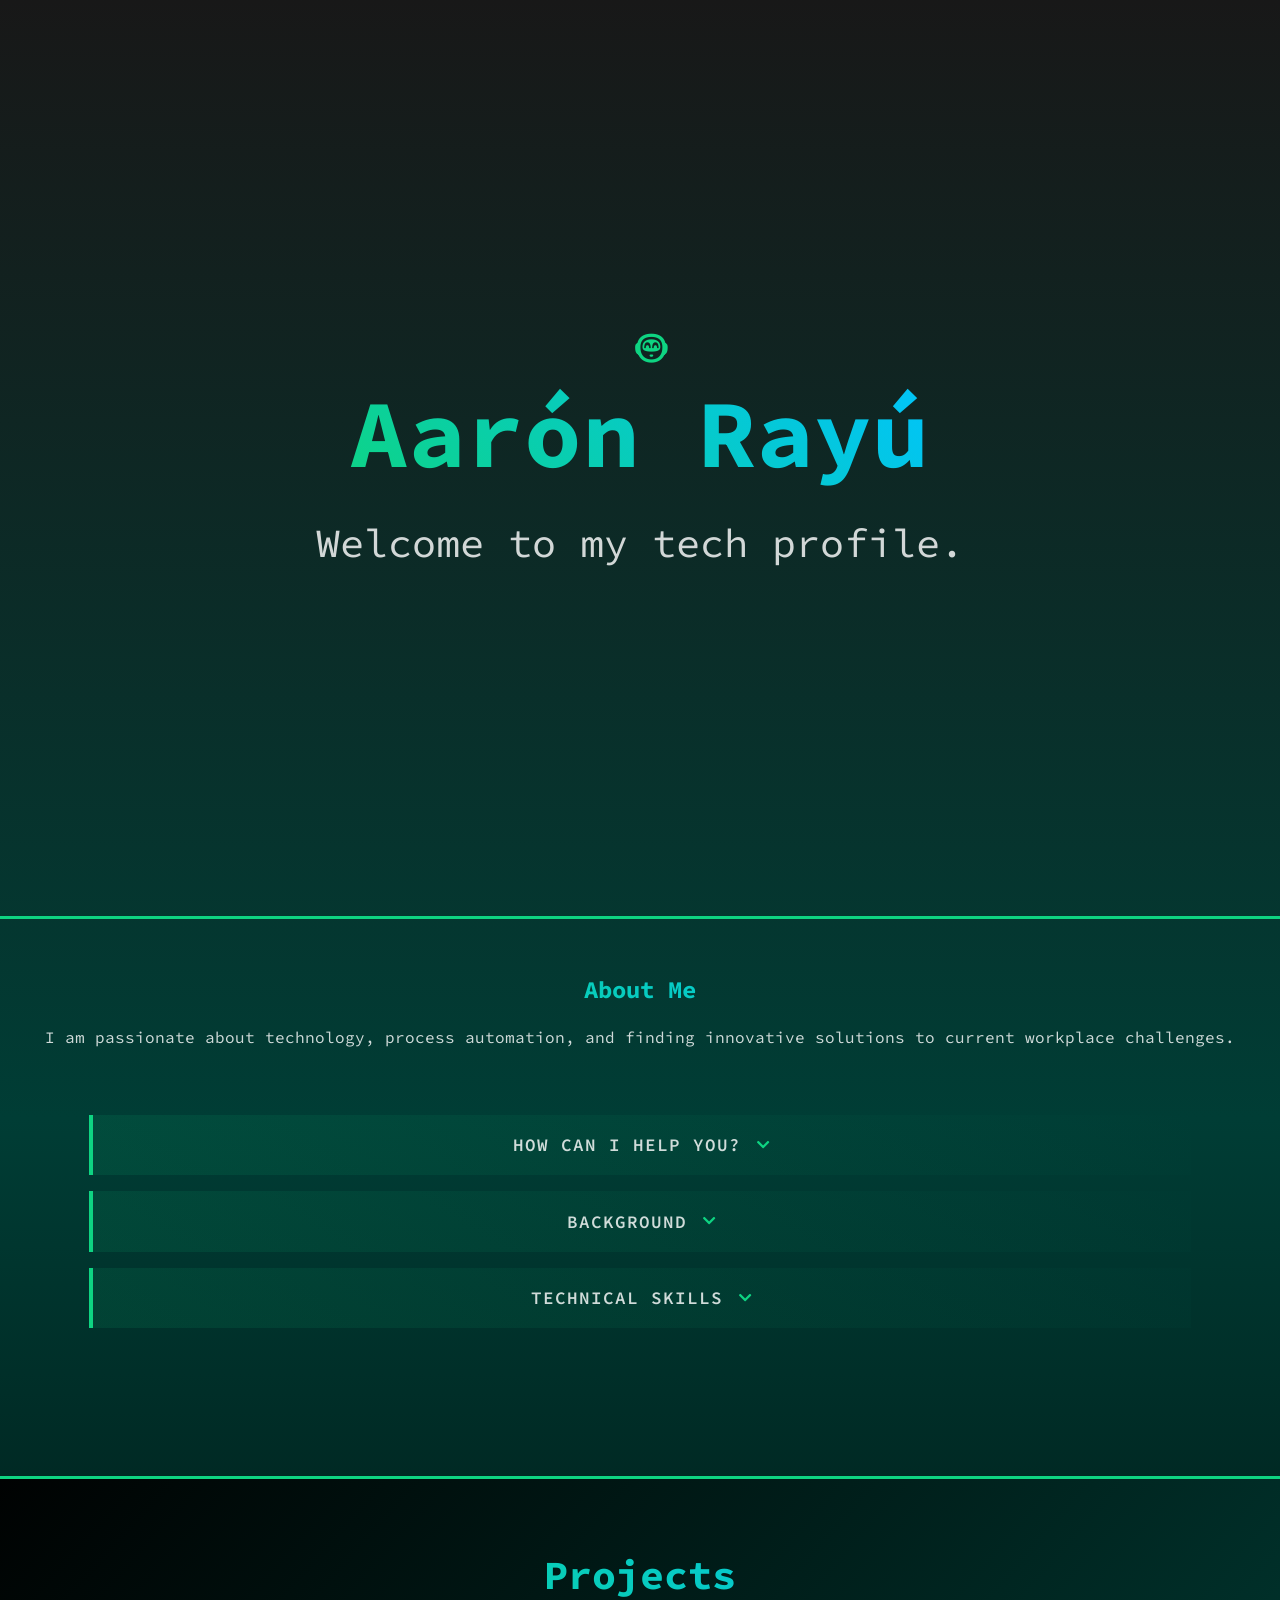
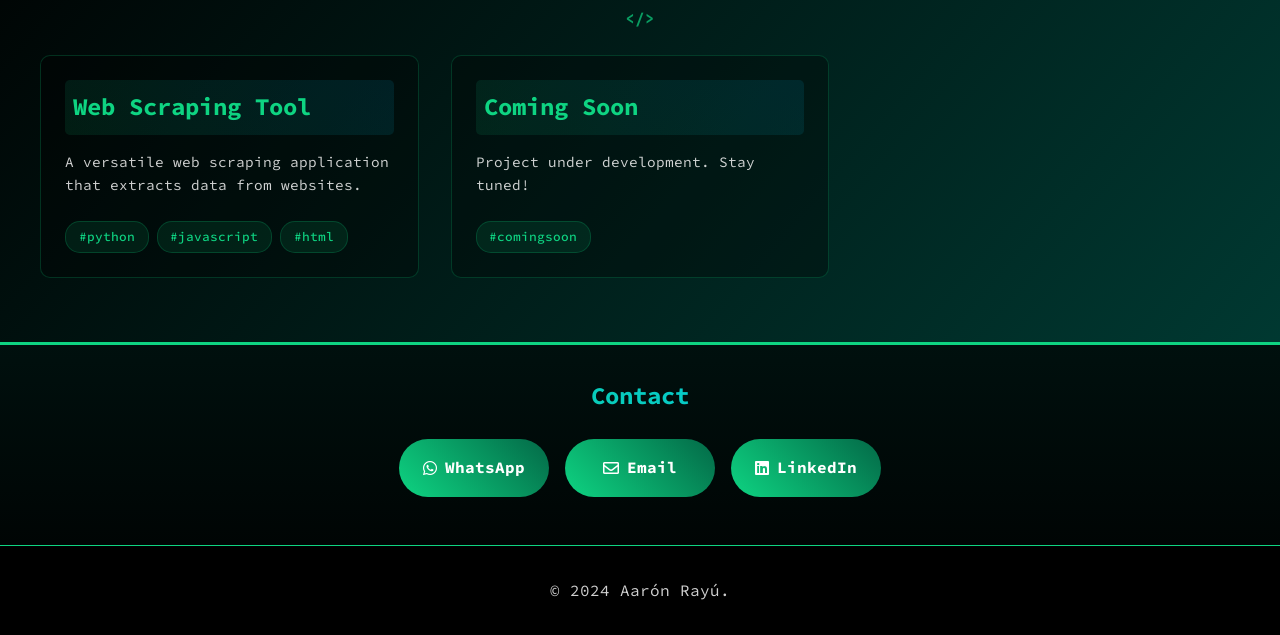
==== commit 4bca51f1: "Add files via upload" ====
--- a/index.html
+++ b/index.html
@@ -3,44 +3,140 @@
 <head>
     <meta charset="UTF-8">
     <meta name="viewport" content="width=device-width, initial-scale=1.0">
-    <title>Web Scraping Tool</title>
-    <link rel="stylesheet" href="styles.css">
+    <title>Aarón Rayú - Tech Profile.</title>
+    <link rel="stylesheet" href="style.css">
+    <link rel="stylesheet" href="https://cdnjs.cloudflare.com/ajax/libs/font-awesome/5.15.4/css/all.min.css">
 </head>
 <body>
-    <header class="header">
-        <h1 class="header__title">🔍 Scraping Tool</h1>
-    </header>
+    <main class="container">
+        <section class="hero">
+            <h1>Aarón Rayú</h1>
+            <p>Welcome to my tech profile.</p>
+        </section>
 
-    <!-- Contenedor inicial -->
-    <div class="container" id="inicio">
-        <h1>Herramienta de Web Scraping</h1>
-        
-        <div class="descripcion">
-            <p>Utiliza esta herramienta para extraer información de cualquier sitio web, incluyendo direcciones de correo electrónico, enlaces a redes sociales, imágenes y metadatos.</p>
-        </div>
-        
-        <!-- Formulario de búsqueda -->
-        <form id="scrapingForm">
-            <input type="url" id="urlInput" placeholder="Introduce la URL" required>
-            <button type="submit">Obtener Datos</button>
-        </form>
-    </div>
+        <section class="about">
+            <div class="about-content">
+                <h1>About Me</h1>
+                <p>I am passionate about technology, process automation, and finding innovative solutions to current workplace challenges.</p>
+                
+                <div class="accordion">
+                    <div class="accordion-item">
+                        <button class="accordion-header">
+                            How can I help you? <i class="fas fa-chevron-down"></i>
+                        </button>
+                        <div class="accordion-content">
+                            <ul>
+                                <li>Process automation with multiple tools</li>
+                                <li>API integration and webhook development</li>
+                                <li>HRIS Systems implementation and configuration</li>
+                                <li>Low-code tools solution development</li>
+                                <li>Chatbot and virtual assistant development integrating multiple AI engines</li>
+                            </ul>
+                        </div>
+                    </div>
 
-    <!-- Contenedor de resultados (inicialmente oculto) -->
-    <div class="container hidden" id="resultados">
-        <!-- Indicador de carga -->
-        <div id="loading" class="loading"></div>
+                    <div class="accordion-item">
+                        <button class="accordion-header">
+                            Background <i class="fas fa-chevron-down"></i>
+                        </button>
+                        <div class="accordion-content">
+                            <ul>
+                                <li>HR Generalist Expert</li>
+                                <li>Project Manager & Entrepreneur</li>
+                                <li>Data Analytics & Reporting</li>
+                                <li>HRIS & Digital Solutions Implementation</li>
+                            </ul>
+                        </div>
+                    </div>
 
-        <!-- Contenedor de resultados -->
-        <div id="resultado" class="resultado">
-            <!-- El contenido de los resultados se insertará aquí -->
-        </div>
-    </div>
+                    <div class="accordion-item">
+                        <button class="accordion-header">
+                            Technical Skills <i class="fas fa-chevron-down"></i>
+                        </button>
+                        <div class="accordion-content">
+                            <ul>
+                                <li>Python & JavaScript developer</li>
+                                <li>SAP SuccessFactors Specialist</li>
+                                <li>No-code: Zapier, Make.com, Power Automate</li>
+                                <li>Microsoft Power Platform</li>
+                            </ul>
+                        </div>
+                    </div>
+                </div>
+            </div>
+            <div class="chatbot-container" style="display: none;">
+                <iframe class="chatbot-iframe" src='https://interfaces.zapier.com/embed/chatbot/cm3dgpeet00ac5e7r3qow39re'></iframe>
+            </div>
+        </section>
+        <section class="projects">
+            <h2>Projects</h2>
+            <div class="projects-grid">
+                <div class="project-card">
+                    <h3><a href="https://github.com/aaronrayu/web-scraping-tool">Web Scraping Tool</a></h3>
+                    <p>A versatile web scraping application that extracts data from websites.</p>
+                    <div class="project-tags">
+                        <span>#python</span>
+                        <span>#javascript</span>
+                        <span>#html</span>
+                    </div>
+                </div>
+            <div class="project-card">
+                    <h3><a href="#">Coming Soon</a></h3>
+                    <p>Project under development. Stay tuned!</p>
+                    <div class="project-tags">
+                        <span>#comingsoon</span>
+                    </div>
+            </div> 
+            </div>
+        </section>
 
-    <script src="script.js"></script>
 
-    <footer>
-        <p>Creado por <a href="https://www.linkedin.com/in/aaron-rayu/" target="_blank">Aarón Rayú</a></p>
+        <section class="contact">
+            <h2>Contact</h2>
+            <div class="contact-buttons">
+                <a href="https://wa.me/+5492364697158" class="contact-btn whatsapp">
+                    <i class="fab fa-whatsapp"></i>
+                    <span>WhatsApp</span>
+                </a>
+                <a href="mailto:aaronrayu@gmail.com" class="contact-btn email">
+                    <i class="far fa-envelope"></i>
+                    <span>Email</span>
+                </a>
+                <a href="https://www.linkedin.com/in/aaronrayu/" class="contact-btn linkedin">
+                    <i class="fab fa-linkedin"></i>
+                    <span>LinkedIn</span>
+                </a>
+            </div>
+        </section>
+    </main>
+
+    <footer class="footer">
+        <p>&copy; 2024 Aarón Rayú.</p>
     </footer>
+
+    <script>
+        document.addEventListener('DOMContentLoaded', function() {
+            const accordionHeaders = document.querySelectorAll('.accordion-header');
+            
+            accordionHeaders.forEach(header => {
+                header.addEventListener('click', function() {
+                    // Toggle active class on the button
+                    this.classList.toggle('active');
+                    
+                    // Find the associated content
+                    const content = this.nextElementSibling;
+                    
+                    // Toggle the active class on the content
+                    if (this.classList.contains('active')) {
+                        content.style.maxHeight = content.scrollHeight + "px";
+                        content.classList.add('active');
+                    } else {
+                        content.style.maxHeight = "0";
+                        content.classList.remove('active');
+                    }
+                });
+            });
+        });
+    </script>
 </body>
 </html>
--- a/style.css
+++ b/style.css
@@ -0,0 +1,530 @@
+@import url('https://fonts.googleapis.com/css2?family=Source+Code+Pro:wght@400;500;600;700&display=swap');
+
+:root {
+    --bg-color: #121212;
+    --text-color: #ffffffd0;
+    --accent-color: #0ed482;
+    --spacing: 2rem;
+    --title-gradient: linear-gradient(45deg, var(--accent-color), #00c3ff);
+    --title-border: 2px solid #00b8ff;
+    --font-main: 'Source Code Pro', monospace;
+    --gradient-bg: linear-gradient(180deg, #181818 0%, #003d35 50%, #000000 100%);
+}
+
+/* Reset básico */
+* {
+    margin: 0;
+    padding: 0;
+    box-sizing: border-box;
+}
+
+body {
+    background: var(--gradient-bg);
+    color: var(--text-color);
+    font-family: var(--font-main);
+    line-height: 1.6;
+}
+
+.container {
+    padding: 1rem;
+    max-width: 100%;
+    margin: 0 auto;
+}
+
+/* Hero Section */
+.hero {
+    min-height: 100vh;
+    display: flex;
+    align-items: center;
+    justify-content: center;
+    flex-direction: column;
+    text-align: center;
+    padding: var(--spacing);
+}
+
+.hero h1 {
+    font-size: 2.5rem;
+    font-weight: 700;
+    background: var(--title-gradient);
+    -webkit-background-clip: text;
+    background-clip: text;
+    color: transparent;
+    opacity: 0;
+    animation: fadeIn 2s ease forwards;
+    position: relative;
+}
+
+.hero h1::before {
+    content: '🤖';
+    position: absolute;
+    top: -3rem;
+    left: 50%;
+    transform: translateX(-10%);
+    font-size: 3rem;
+    animation: floatIcon 3s ease-in-out infinite;
+    color: var(--accent-color);
+}
+
+.hero p {
+    font-size: 1.4rem;
+    opacity: 0;
+    animation: fadeIn 3s ease forwards 2s;
+}
+
+/* About Section */
+.about {
+    background: linear-gradient(135deg, rgba(0,0,0,0.8) 0%, rgba(0,0,0,0.9) 100%),
+                url(https://ethic.es/wp-content/uploads/2020/06/starry_wave-scaled.jpg);
+    background-size: 100% auto;
+    background-position: center;
+    background-attachment: scroll;
+    background-blend-mode: multiply;
+    text-align: center;
+    position: relative;
+    z-index: 1;
+    border-top: 3px solid var(--accent-color);
+    padding: 3rem 0.5rem;
+    width: 100vw;
+    margin-left: calc(-50vw + 50%);
+    margin-right: calc(-50vw + 50%);
+}
+
+.about-content {
+    text-align: center;
+    margin-bottom: 2rem;
+    padding: 0.25rem;
+}
+
+.about-content h1 {
+    font-size: 1.5rem;
+    background: var(--title-gradient);
+    -webkit-background-clip: text;
+    background-clip: text;
+    color: transparent;
+    margin-bottom: 1rem;
+}
+
+/* Chatbot */
+.chatbot-container {
+    width: 100%;
+    margin: 2rem auto;
+}
+
+.chatbot-iframe {
+    width: 100%;
+    height: 300px;
+    border: none;
+    border-radius: 10px;
+    box-shadow: 0 4px 6px rgba(0, 0, 0, 0.1);
+}
+
+/* Contact Section */
+.contact {
+    padding: 2rem 1rem;
+    text-align: center;
+}
+
+.contact h2 {
+    font-size: 1.5rem;
+    background: var(--title-gradient);
+    -webkit-background-clip: text;
+    background-clip: text;
+    color: transparent;
+    margin-bottom: 1.5rem;
+}
+
+.contact-buttons {
+    display: flex;
+    flex-direction: column;
+    gap: 1rem;
+}
+
+.contact-btn {
+    display: flex;
+    align-items: center;
+    justify-content: center;
+    background: linear-gradient(45deg, var(--accent-color), #036947);
+    color: white;
+    padding: 1rem;
+    border-radius: 50px;
+    text-decoration: none;
+    font-weight: bold;
+    transition: transform 0.3s ease;
+    gap: 0.5rem;
+}
+
+.contact-btn:hover {
+    transform: translateY(-3px);
+}
+
+/* Footer */
+.footer {
+    background-color: rgba(0, 0, 0, 0.9);
+    padding: 2rem var(--spacing);
+    text-align: center;
+    border-top: 1px solid var(--accent-color);
+}
+
+/* Animations */
+@keyframes fadeIn {
+    from { opacity: 0; }
+    to { opacity: 1; }
+}
+
+@keyframes floatIcon {
+    0%, 100% { transform: translateX(-50%) translateY(0); }
+    50% { transform: translateX(-50%) translateY(-15px); }
+}
+
+/* Media Queries */
+@media (min-width: 768px) {
+    .container {
+        max-width: 720px;
+    }
+
+    .hero h1 {
+        font-size: 3.5rem;
+    }
+
+    .hero p {
+        font-size: 1.8rem;
+    }
+
+    .contact-buttons {
+        flex-direction: row;
+        justify-content: center;
+    }
+
+    .contact-btn {
+        min-width: 150px;
+    }
+
+    .chatbot-iframe {
+        width: 80%;
+        height: 350px;
+    }
+}
+
+@media (min-width: 1024px) {
+    .container {
+        max-width: 960px;
+    }
+
+    .hero h1 {
+        font-size: 6rem;
+    }
+
+    .hero p {
+        font-size: 2.5rem;
+    }
+
+    .about {
+        background-attachment: fixed;
+    }
+
+    .chatbot-iframe {
+        height: 400px;
+    }
+}
+
+/* Chat AI Styles */
+.accordion-item {
+    background: rgba(24, 24, 24, 0);
+    border-radius: 0;
+    box-shadow: 0 4px 20px rgba(0, 0, 0, 0);
+    overflow: hidden;
+    border: none;
+    margin: 0;
+}
+
+.chat-container {
+    padding: 15px;
+}
+
+.input-section {
+    background: rgba(0, 0, 0, 0.3);
+    padding: 15px;
+    border-bottom: 1px solid var(--accent-color);
+}
+
+/* Estilos del acordeón */
+.accordion-content {
+    max-height: 0;
+    overflow: hidden;
+    transition: max-height 0.3s ease-out;
+}
+
+.accordion-content.active {
+    max-height: 500px; /* Ajusta este valor según necesites */
+}
+
+.accordion-icon {
+    transition: transform 0.3s ease;
+}
+
+.accordion-header.active .accordion-icon {
+    transform: rotate(180deg);
+}
+
+/* Estilo mejorado para el botón de acordeón */
+.accordion-header {
+    width: 90%;
+    margin: 0 auto;
+    padding: 1.2rem 1.5rem;
+    background: linear-gradient(45deg, rgba(14, 212, 130, 0.1), rgba(0, 61, 53, 0.2));
+    color: var(--text-color);
+    border: none;
+    border-left: 4px solid var(--accent-color);
+    cursor: pointer;
+    font-family: var(--font-main);
+    font-size: 1.1rem;
+    font-weight: 600;
+    text-align: center;
+    display: flex;
+    align-items: center;
+    justify-content: center;
+    transition: all 0.3s ease;
+    position: relative;
+    overflow: hidden;
+    text-transform: uppercase;
+    letter-spacing: 1px;
+}
+
+/* Efecto hover */
+.accordion-header:hover {
+    background: linear-gradient(45deg, rgba(14, 212, 130, 0.2), rgba(0, 61, 53, 0.3));
+    padding-left: 2rem;
+    color: var(--accent-color);
+}
+
+/* Efecto de brillo */
+.accordion-header::before {
+    content: '';
+    position: absolute;
+    top: 0;
+    left: -100%;
+    width: 100%;
+    height: 100%;
+    background: linear-gradient(
+        90deg,
+        transparent,
+        rgba(14, 212, 130, 0.2),
+        transparent
+    );
+    transition: 0.5s;
+}
+/* Estilo del contenedor del acordeón */
+.accordion {
+    width: 100%;
+    margin: 2rem auto;
+    display: flex;
+    flex-direction: column;
+    gap: 1rem;
+    padding: 2rem 1rem;
+    border-radius: 8px;
+    animation: fadeIn 1s ease-in-out;
+}
+
+.accordion-header:hover::before {
+    left: 100%;
+}
+
+/* Estilos del ícono */
+.accordion-header .fas {
+    color: var(--accent-color);
+    font-size: 0.9rem;
+    transition: transform 0.3s ease;
+    margin-left: 1rem;
+}
+
+/* Rotación del ícono cuando está activo */
+.accordion-header.active .fas {
+    transform: rotate(180deg);
+}
+
+/* Projects Section */
+.projects {
+    padding: 4rem 1rem;
+    background: linear-gradient(135deg, rgba(0,0,0,0.95) 0%, rgba(0,61,53,0.9) 100%);
+    position: relative;
+    border-top: 3px solid var(--accent-color);
+    border-bottom: 3px solid var(--accent-color);
+    width: 100vw;
+    margin-left: calc(-50vw + 50%);
+    margin-right: calc(-50vw + 50%);
+}
+
+.projects h2 {
+    text-align: center;
+    font-size: 2.5rem;
+    background: var(--title-gradient);
+    -webkit-background-clip: text;
+    background-clip: text;
+    color: transparent;
+    margin-bottom: 3rem;
+    position: relative;
+}
+
+.projects h2::after {
+    content: '</>'; 
+    position: absolute;
+    bottom: -1.5rem;
+    left: 50%;
+    transform: translateX(-50%);
+    font-size: 1rem;
+    color: var(--accent-color);
+    opacity: 0.7;
+}
+
+.projects-grid {
+    display: grid;
+    grid-template-columns: 1fr;
+    gap: 2rem;
+    max-width: 1200px;
+    margin: 0 auto;
+}
+
+@media (min-width: 768px) {
+    .projects-grid {
+        grid-template-columns: repeat(2, 1fr);
+    }
+}
+
+@media (min-width: 1024px) {
+    .projects-grid {
+        grid-template-columns: repeat(3, 1fr);
+    }
+}
+
+.project-card {
+    background: rgba(0, 0, 0, 0.3);
+    border: 1px solid rgba(14, 212, 130, 0.2);
+    border-radius: 10px;
+    padding: 1.5rem;
+    transition: transform 0.3s ease, box-shadow 0.3s ease;
+    position: relative;
+    overflow: hidden;
+}
+
+.project-card:hover {
+    transform: translateY(-10px);
+    box-shadow: 0 10px 20px rgba(14, 212, 130, 0.2);
+}
+
+.project-card::before {
+    content: '';
+    position: absolute;
+    top: 0;
+    left: 0;
+    width: 100%;
+    height: 4px;
+    background: var(--title-gradient);
+    transform: scaleX(0);
+    transition: transform 0.3s ease;
+}
+
+.project-card:hover::before {
+    transform: scaleX(1);
+}
+
+.project-card h3 a {
+    color: var(--accent-color);
+    font-size: 1.5rem;
+    margin-bottom: 1rem;
+    display: flex;
+    align-items: center;
+    gap: 0.5rem;
+    cursor: pointer;
+    transition: color 0.3s ease;
+    text-decoration: none;
+    background: linear-gradient(45deg, rgba(14, 212, 130, 0.1), rgba(0, 195, 255, 0.1));
+    border-radius: 5px;
+    padding: 0.5rem;
+}
+
+.project-card h3 a::after {
+    content: '→';
+    opacity: 0;
+    transform: translateX(-10px);
+    transition: all 0.3s ease;
+}
+
+.project-card h3 a:hover {
+    color: #00c3ff;
+}
+
+.project-card h3 a:hover::after {
+    opacity: 1;
+    transform: translateX(0);
+}
+
+.project-card p {
+    margin-bottom: 1.5rem;
+    font-size: 0.9rem;
+    line-height: 1.6;
+}
+
+.project-links {
+    display: flex;
+    gap: 1rem;
+}
+
+.project-link {
+    padding: 0.5rem 1rem;
+    background: linear-gradient(45deg, var(--accent-color), #036947);
+    color: white;
+    text-decoration: none;
+    border-radius: 20px;
+    font-size: 0.9rem;
+    transition: transform 0.2s ease;
+}
+
+.project-link:hover {
+    transform: scale(1.05);
+}
+
+/* Project Tags */
+.project-tags {
+    display: flex;
+    flex-wrap: wrap;
+    gap: 0.5rem;
+    margin-top: 1rem;
+}
+
+.project-tags span {
+    background: rgba(14, 212, 130, 0.1);
+    color: var(--accent-color);
+    padding: 0.3rem 0.8rem;
+    border-radius: 15px;
+    font-size: 0.8rem;
+    font-weight: 500;
+    border: 1px solid rgba(14, 212, 130, 0.2);
+    transition: all 0.3s ease;
+    position: relative;
+    overflow: hidden;
+}
+
+.project-tags span::before {
+    content: '';
+    position: absolute;
+    top: 50%;
+    left: 0.4rem;
+    width: 4px;
+    height: 4px;
+    background: var(--accent-color);
+    border-radius: 50%;
+    opacity: 0;
+    transform: translateY(-50%);
+    transition: all 0.3s ease;
+}
+
+.project-tags span:hover {
+    padding-left: 1.2rem;
+    background: rgba(14, 212, 130, 0.2);
+    box-shadow: 0 2px 8px rgba(14, 212, 130, 0.2);
+    transform: translateY(-2px);
+}
+
+.project-tags span:hover::before {
+    opacity: 1;
+}
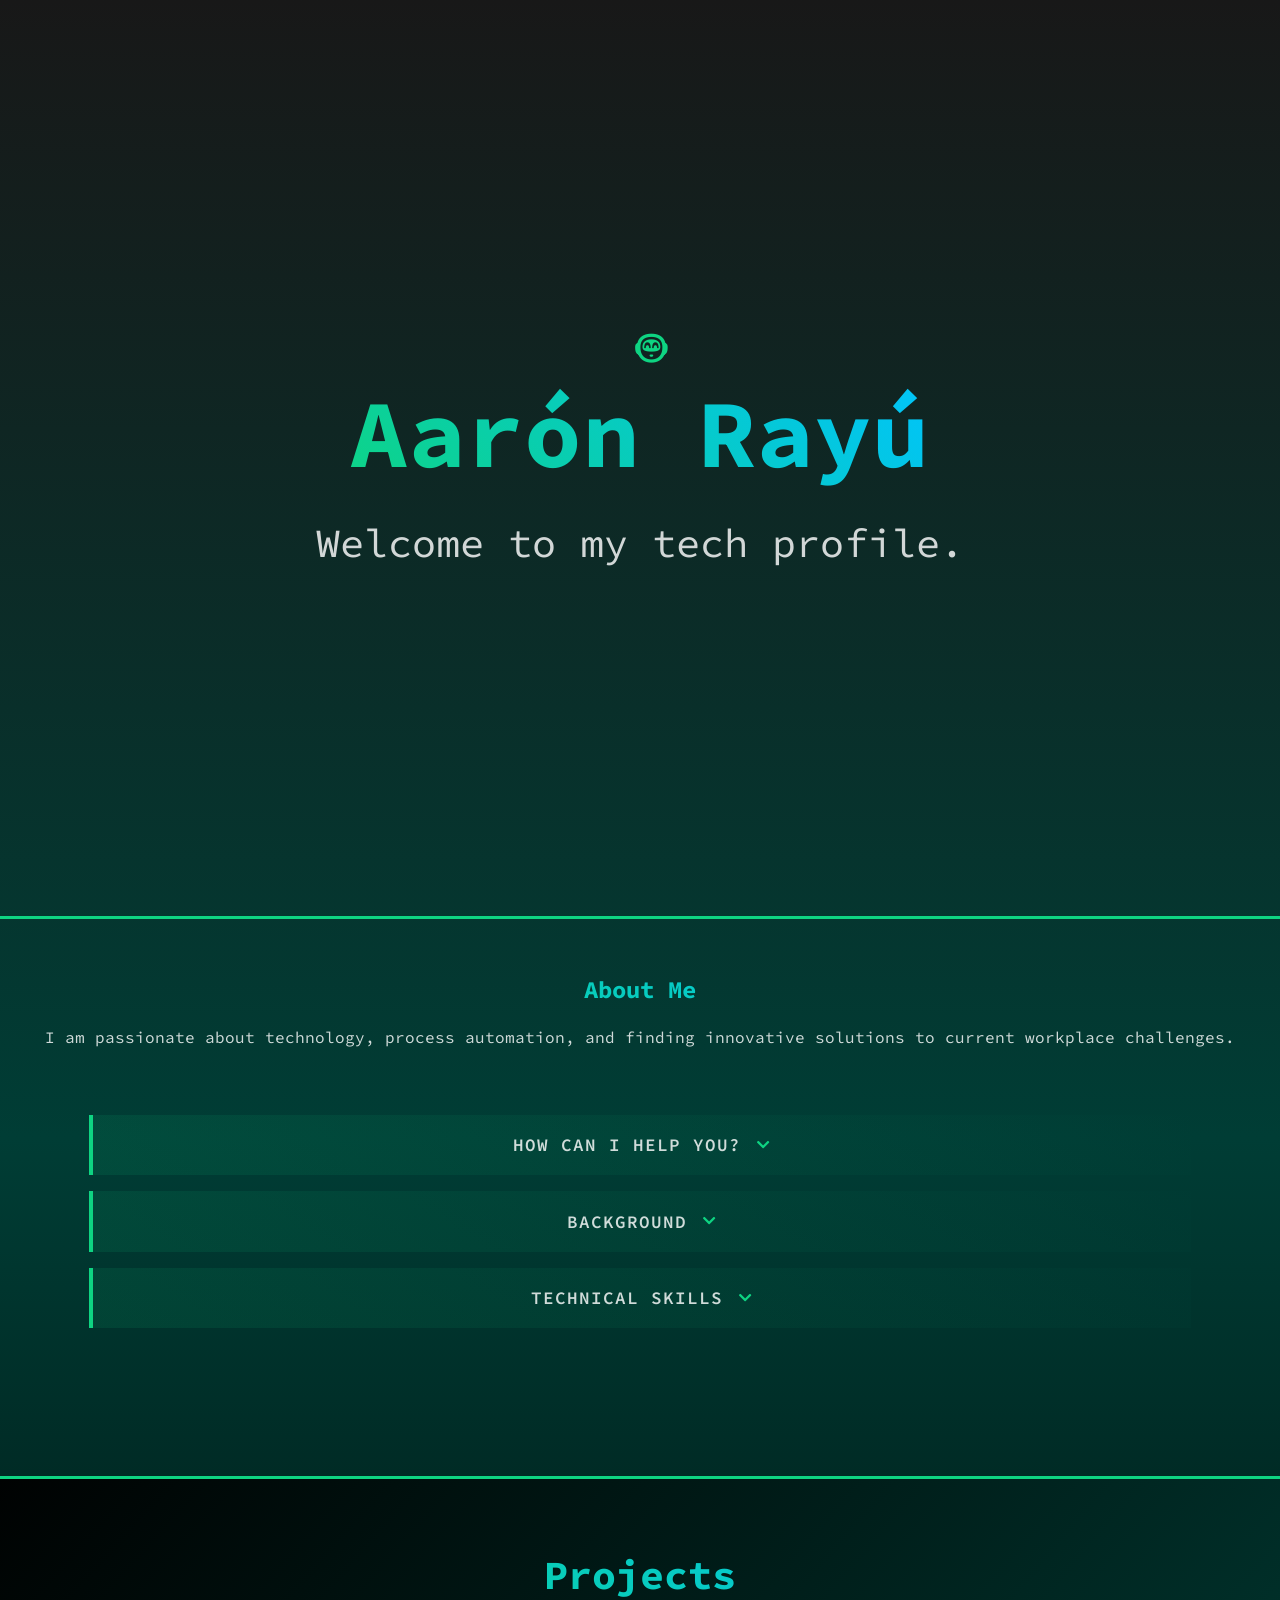
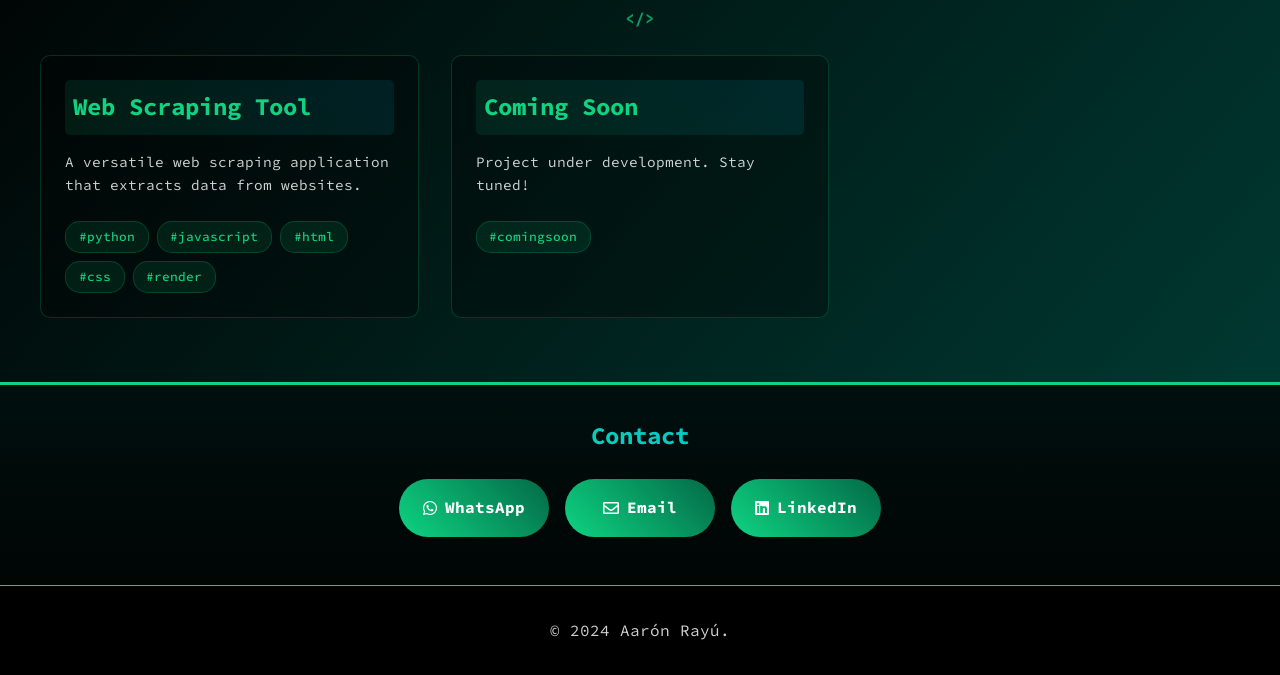
==== commit 10e784de: "Update index.html" ====
--- a/index.html
+++ b/index.html
@@ -72,12 +72,14 @@
             <h2>Projects</h2>
             <div class="projects-grid">
                 <div class="project-card">
-                    <h3><a href="https://github.com/aaronrayu/web-scraping-tool">Web Scraping Tool</a></h3>
+                    <h3><a href="https://aaronrayu.github.io/scrapingtool/">Web Scraping Tool</a></h3>
                     <p>A versatile web scraping application that extracts data from websites.</p>
                     <div class="project-tags">
                         <span>#python</span>
                         <span>#javascript</span>
                         <span>#html</span>
+                        <span>#css</span>
+                        <span>#render</span>
                     </div>
                 </div>
             <div class="project-card">
